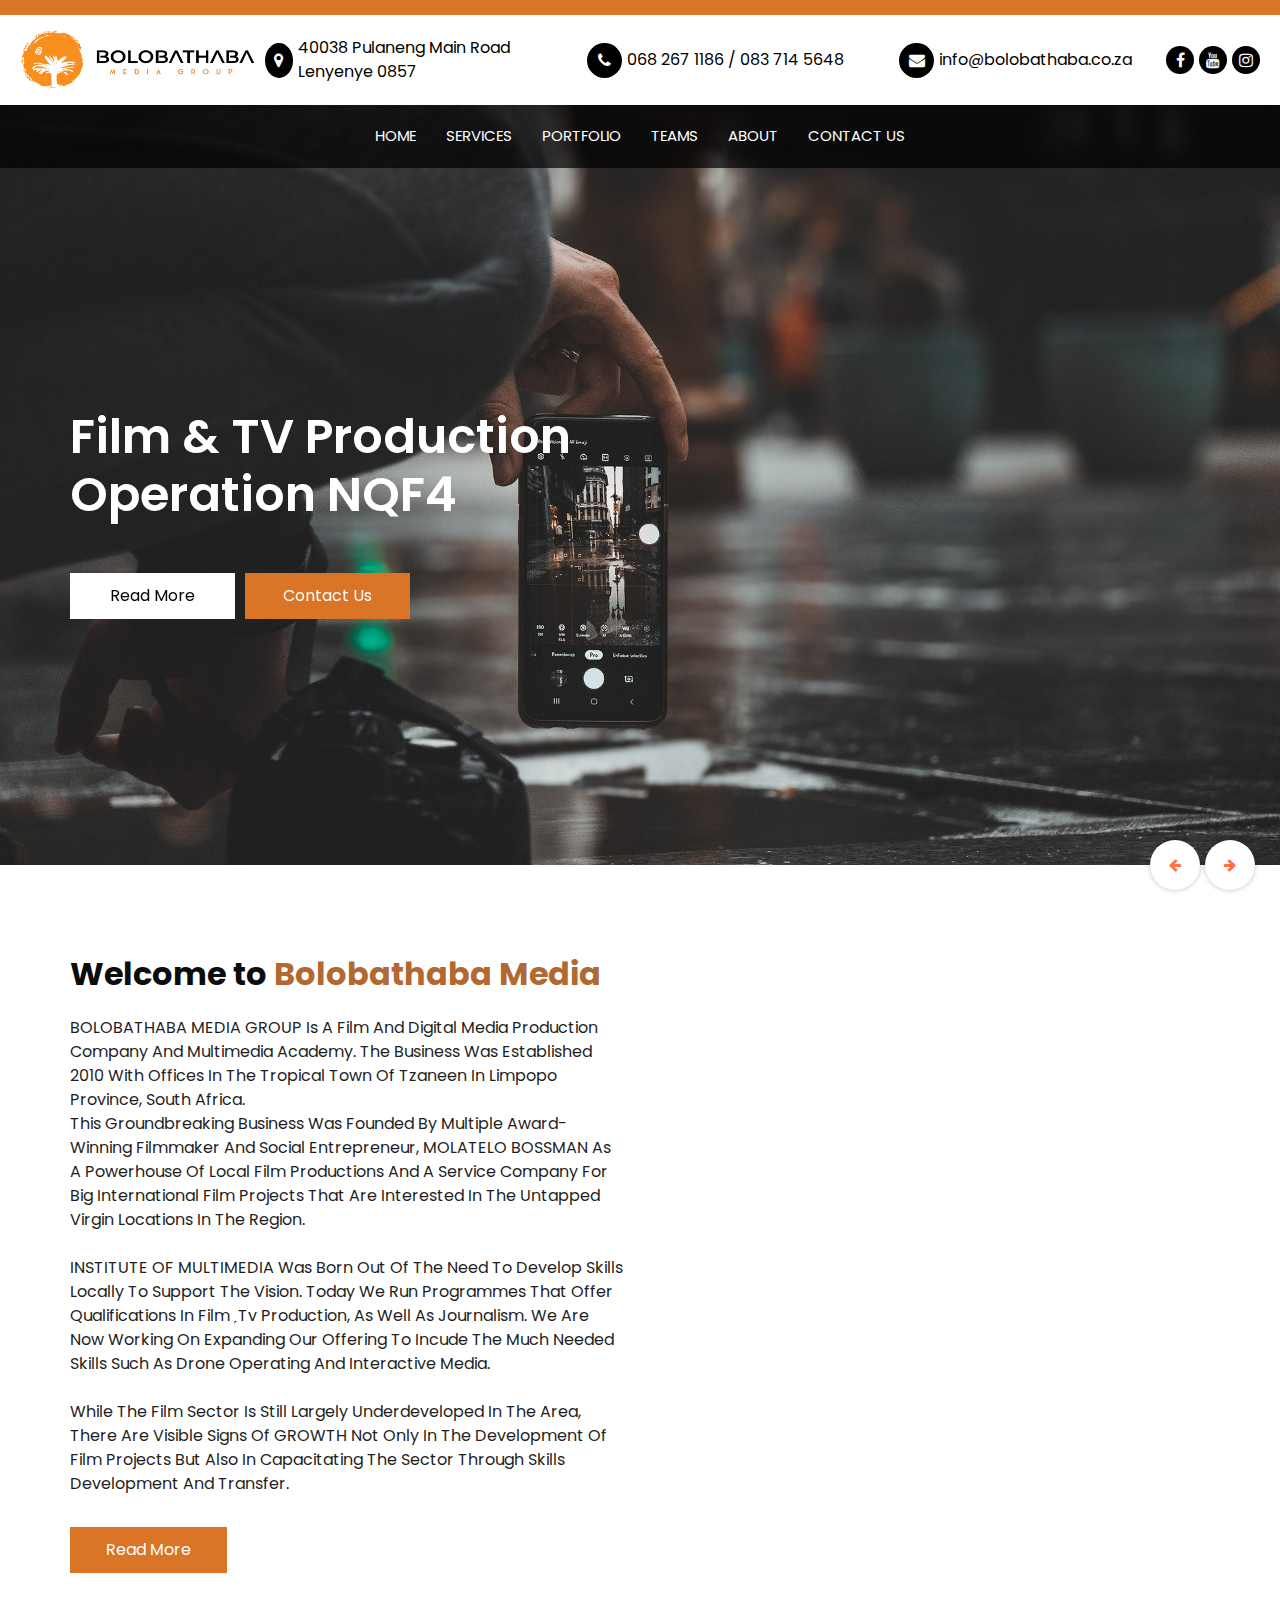
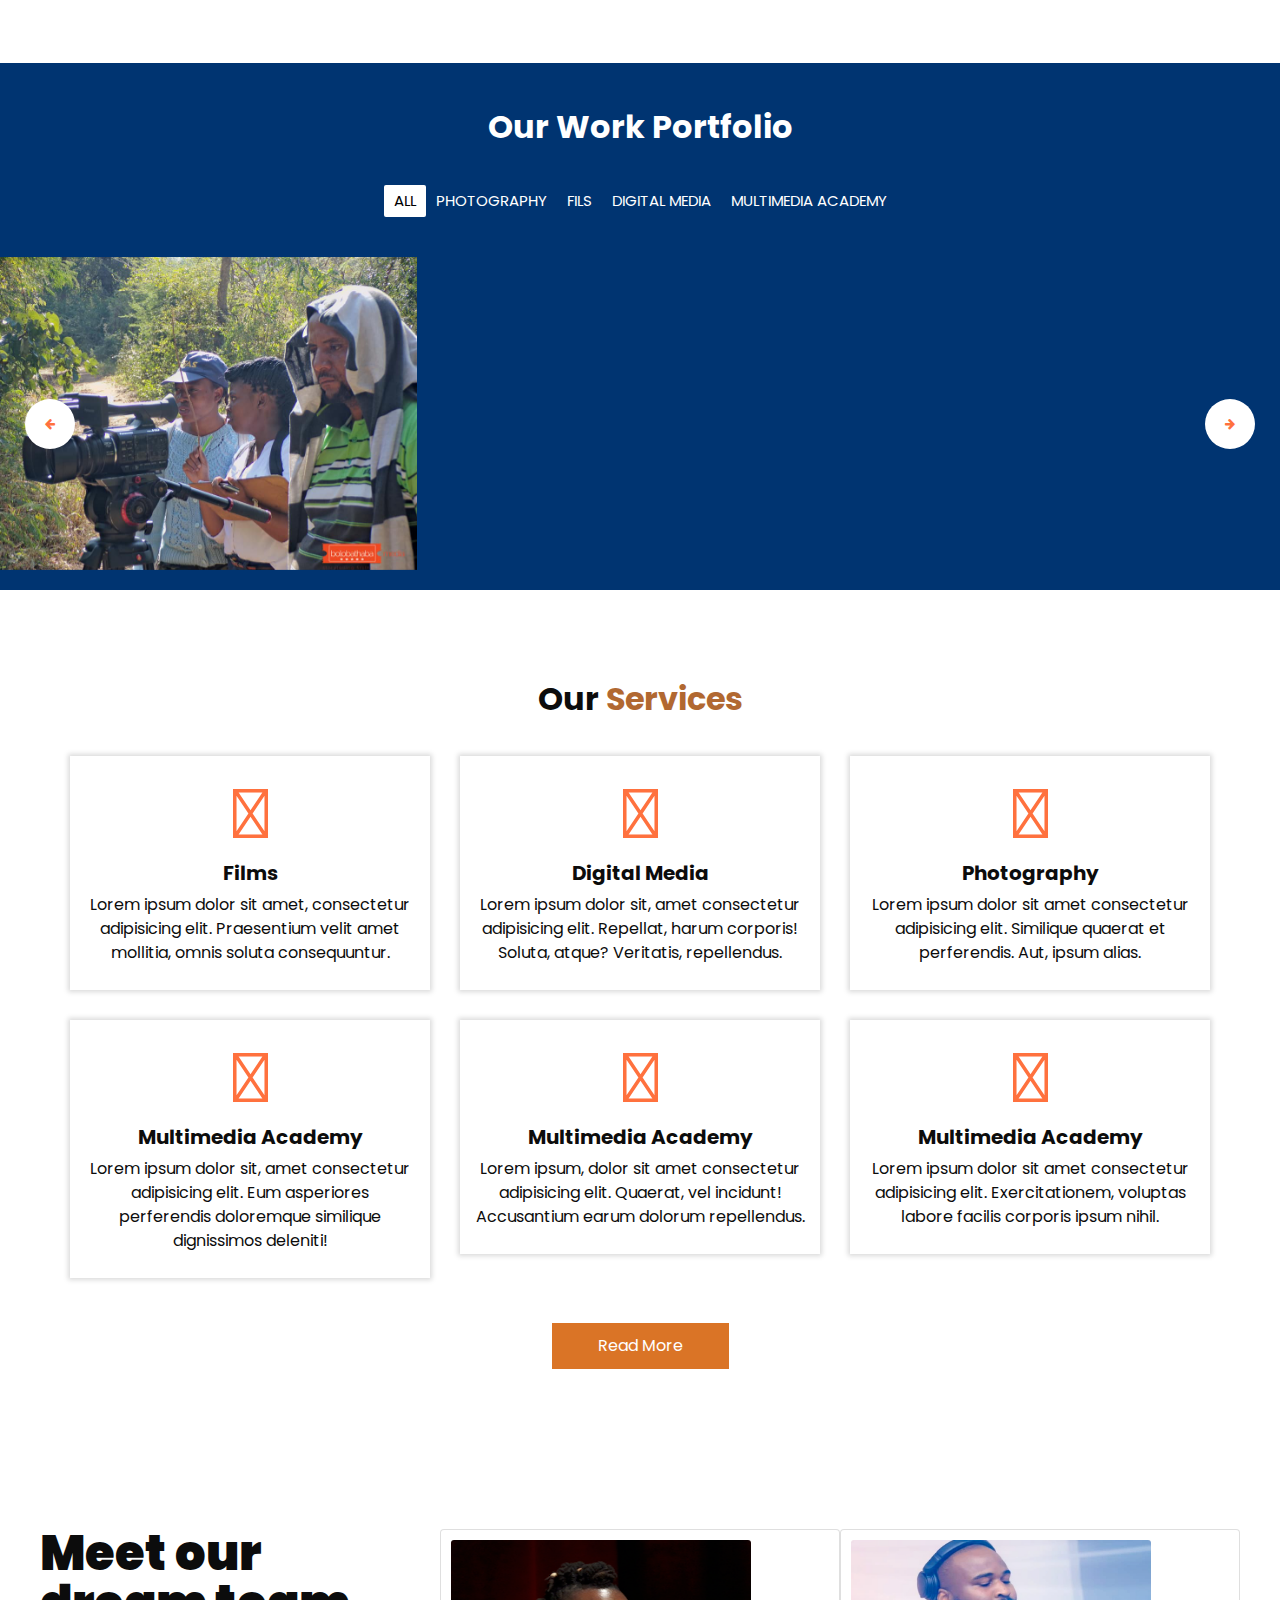
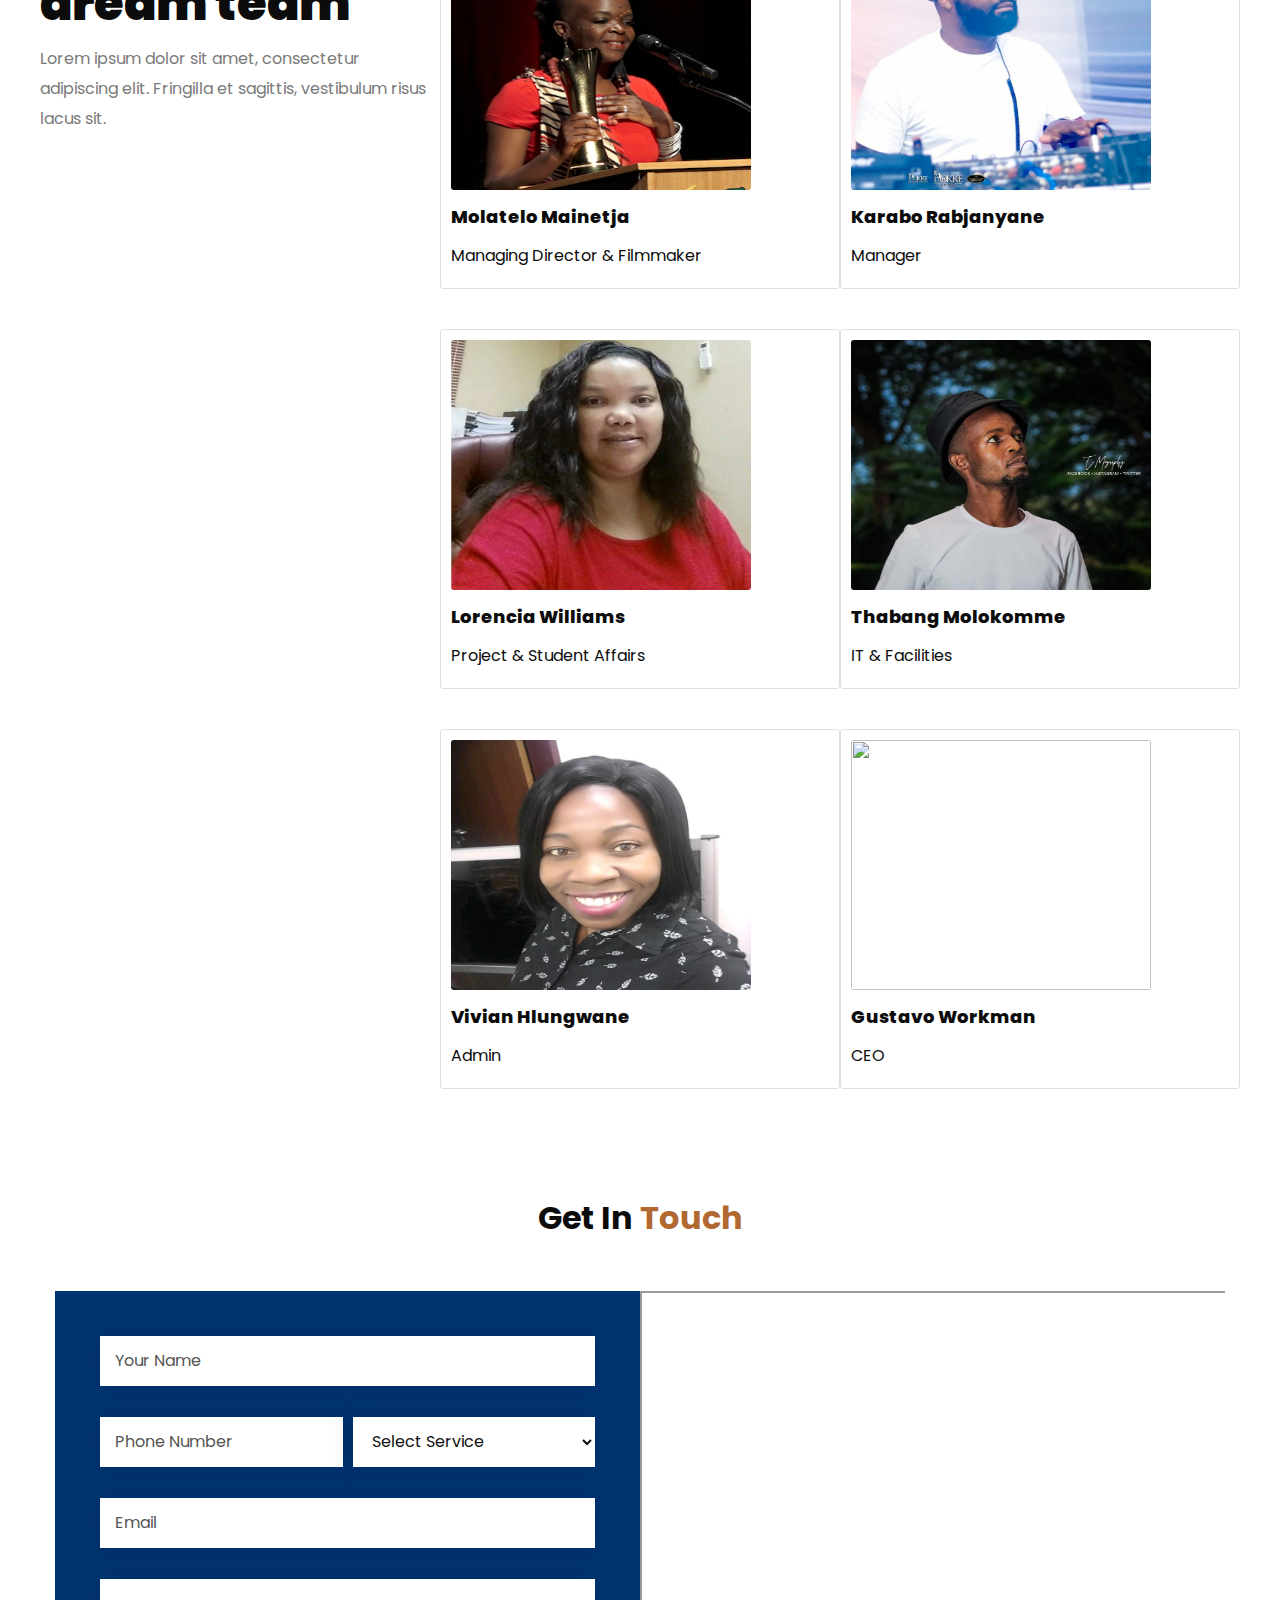
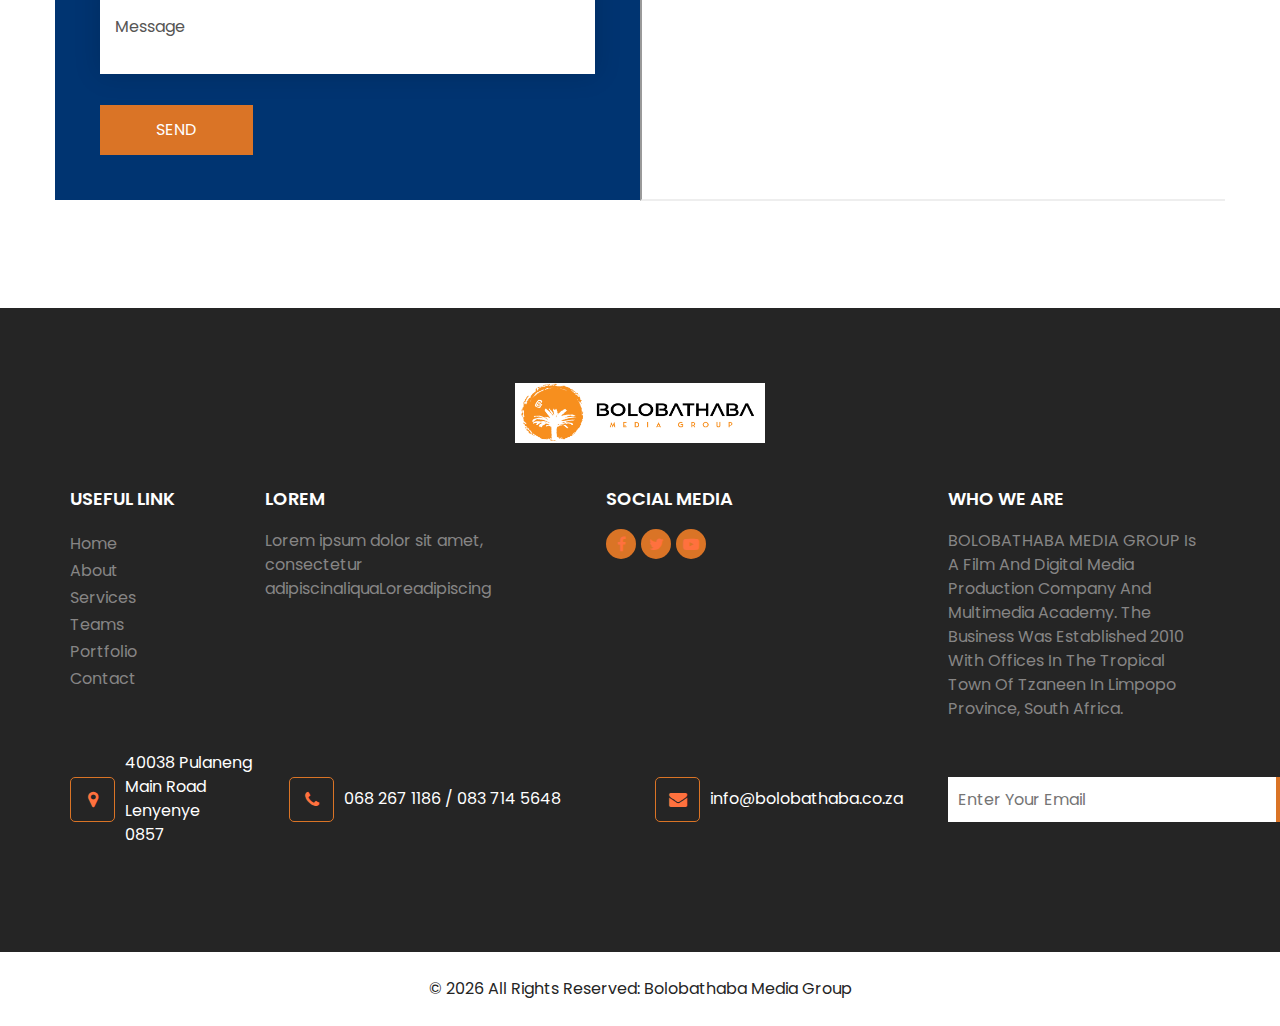
==== index.html @ b1c04345 "gallery9" ====
<!DOCTYPE html>
<html>

<head>
  <!-- Basic -->
  <meta charset="utf-8" />
  <meta http-equiv="X-UA-Compatible" content="IE=edge" />
  <!-- Mobile Metas -->
  <meta name="viewport" content="width=device-width, initial-scale=1, shrink-to-fit=no" />
  <!-- Site Metas -->
  <meta name="keywords" content="" />
  <meta name="description" content="" />
  <meta name="author" content="" />

  <title>Bolobathaba Media</title>
<!--font awesome-->
  <link
  rel="stylesheet"
  href="https://cdnjs.cloudflare.com/ajax/libs/font-awesome/6.4.0/css/all.min.css"
  integrity="sha512-iecdLmaskl7CVkqkXNQ/ZH/XLlvWZOJyj7Yy7tcenmpD1ypASozpmT/E0iPtmFIB46ZmdtAc9eNBvH0H/ZpiBw=="
  crossorigin="anonymous"
  referrerpolicy="no-referrer"
/>

  <!-- bootstrap core css -->
  <link rel="stylesheet" type="text/css" href="css/bootstrap.css" />

  <!-- fonts style -->
  <link href="https://fonts.googleapis.com/css2?family=Poppins:wght@400;600;700&display=swap" rel="stylesheet">
  <!--owl slider stylesheet -->
  <link rel="stylesheet" type="text/css" href="https://cdnjs.cloudflare.com/ajax/libs/OwlCarousel2/2.3.4/assets/owl.carousel.min.css" />
  <!-- nice select -->
  <link rel="stylesheet" href="https://cdnjs.cloudflare.com/ajax/libs/jquery-nice-select/1.1.0/css/nice-select.min.css" integrity="sha256-mLBIhmBvigTFWPSCtvdu6a76T+3Xyt+K571hupeFLg4=" crossorigin="anonymous" />
  <!-- font awesome style -->
  <link href="css/font-awesome.min.css" rel="stylesheet" />

  <!-- Custom styles for this template -->
  <link href="css/style.css" rel="stylesheet" />
  <!-- responsive style -->
  <link href="css/responsive.css" rel="stylesheet" />
  <link href="images/icon.jpg" rel="shortcut icon" type="image/x-icon" />
</head>

<body>
  <div class="hero_area">
    <!-- header section strats -->
    <header class="header_section">
      <div class="header_top">
        <div class="container-fluid header_top_container">
          <a class="logo" href="#"><img alt="Bolobathaba Media Group Logo" height="60" src="images/BMI-01.png"
            width="250" /></a>
          <div class="contact_nav">
            <a href="">
              <i class="fa fa-map-marker" aria-hidden="true"></i>
              <span>
              40038 Pulaneng Main Road  Lenyenye 0857
              </span>
            </a>
            <a href="">
              <i class="fa fa-phone" aria-hidden="true"></i>
              <span>
                068 267 1186 / 083 714 5648
              </span>
            </a>
            <a href="">
              <i class="fa fa-envelope" aria-hidden="true"></i>
              <span>
                info@bolobathaba.co.za
              </span>
            </a>
          </div>
          <div class="social_box">
            <a href="https://www.youtube.com/channel/UCruh9HBPufY6nCnllYuXEfQ">
              <i class="fa fa-facebook" aria-hidden="true"></i>
            </a>
            <a href="https://www.youtube.com/channel/UCruh9HBPufY6nCnllYuXEfQ">
              <i class="fa fa-youtube" aria-hidden="true"></i>
            </a>
          
            <a href="https://www.instagram.com/bolobathabamedia/?hl=en">
              <i class="fa fa-instagram" aria-hidden="true"></i>
            </a>
          </div>
        </div>
      </div>
      <div class="header_bottom">
        <div class="container-fluid">
          <nav class="navbar navbar-expand-lg custom_nav-container ">
            <a class="navbar-brand navbar_brand_mobile" href="index.html"> <img alt="Bolobathaba Media Group Logo" height="60" src="images/BMI-01.png"
              width="250" /></a>
            <a class="logo" href="#"></a>

            <button class="navbar-toggler" type="button" data-toggle="collapse" data-target="#navbarSupportedContent" aria-controls="navbarSupportedContent" aria-expanded="false" aria-label="Toggle navigation">
              <span class=""> </span>
            </button>

            <div class="collapse navbar-collapse" id="navbarSupportedContent">
              <ul class="navbar-nav  ">
                <li class="nav-item active">
                  <a class="nav-link" href="index.html">Home <span class="sr-only">(current)</span></a>
                </li>
                <li class="nav-item">
                  <a class="nav-link" href="#">Services</a>
                </li>  
                <li class="nav-item">
                  <a class="nav-link" href="#">Portfolio</a>
                </li>
                <li class="nav-item">
                  <a class="nav-link" href="#"> Teams</a>
                </li>
                <li class="nav-item">
                  <a class="nav-link" href="#"> About</a>
                </li>
                <li class="nav-item">
                  <a class="nav-link" href="#">Contact Us</a>
                </li>
                <li class="nav-item">
                 <!---<a class="nav-link" href="#">
                    <i class="fa fa-user" aria-hidden="true"></i>
                    <span>
                      Login
                    </span>
                  </a>
                </li>
                <form class="form-inline">
                  <button class="btn  my-2 my-sm-0 nav_search-btn" type="submit">
                    <i class="fa fa-search" aria-hidden="true"></i>
                  </button>
                </form>-->
              </ul>
            </div>
          </nav>
        </div>
      </div>
    </header>
    <!-- end header section -->
    <!-- slider section -->
    <section class="slider_section ">
      <div id="customCarousel1" class="carousel slide" data-ride="carousel">
        <div class="carousel-inner">
          <div class="carousel-item active">
            <div class="container ">
              <div class="detail-box">
                <h1>

                  Film & TV Production  <br />
                  Operation NQF4 <br />
                 
                </h1>
                <div class="btn-box">
                  <a href="" class="btn1">
                    Read More
                  </a>
                  <a href="#contactus" class="btn2">
                    Contact Us
                  </a>
                </div>
              </div>
            </div>
          </div>
          <div class="carousel-item">
            <div class="container ">
              <div class="detail-box">
                <h1>
                  Film & tv Production<br />
                  NQF5<br />
                 
                </h1>
                <div class="btn-box">
                  <a href="" class="btn1">
                    Read More
                  </a>
                  <a href="#contactus" class="btn2">
                    Contact Us
                  </a>
                </div>
              </div>
            </div>
          </div>
          <div class="carousel-item">
            <div class="container ">
              <div class="detail-box">
                <h1>
                  Digital <br />
                  Media <br />
                 
                </h1>
                <div class="btn-box">
                  <a href="" class="btn1">
                    Read More
                  </a>
                  <a href="#contactus" class="btn2">
                    Contact Us
                  </a>
                </div>
              </div>
            </div>
          </div>
        </div>
        <div class="carousel_btn-box">
          <a class="carousel-control-prev" href="#customCarousel1" role="button" data-slide="prev">
            <i class="fa fa-arrow-left" aria-hidden="true"></i>
            <span class="sr-only">Previous</span>
          </a>
          <a class="carousel-control-next" href="#customCarousel1" role="button" data-slide="next">
            <i class="fa fa-arrow-right" aria-hidden="true"></i>
            <span class="sr-only">Next</span>
          </a>
        </div>
      </div>
    </section>
    <!-- end slider section -->
  </div>

  <!-- about section -->

  <section class="about_section layout_padding">
    <div class="container  ">
      <div class="row">
        <div class="col-md-6">
          <div class="detail-box">
            <div class="heading_container">
              <h2>Welcome to <span>Bolobathaba Media</span></h2>
            </div>
            <p>
              BOLOBATHABA MEDIA GROUP Is A Film And Digital Media Production Company And Multimedia Academy. The Business Was Established 2010 With Offices In The Tropical Town Of Tzaneen In Limpopo Province, South Africa.<br>

              This Groundbreaking Business Was Founded By Multiple Award-Winning Filmmaker And Social Entrepreneur, MOLATELO BOSSMAN As A Powerhouse Of Local Film Productions And A Service Company For Big International Film Projects That Are Interested In The Untapped Virgin Locations In The Region.<br><br>
              
              INSTITUTE OF MULTIMEDIA Was Born Out Of The Need To Develop Skills Locally To Support The Vision. Today We Run Programmes That Offer Qualifications In Film ۭ Tv Production, As Well As Journalism. We Are Now Working On Expanding Our Offering To Incude The Much Needed Skills Such As Drone Operating And Interactive Media.<br><br>
              
              While The Film Sector Is Still Largely Underdeveloped In The Area, There Are Visible Signs Of GROWTH Not Only In The Development Of Film Projects But Also In Capacitating The Sector Through Skills Development And Transfer.
            </p>
            <a href="">
              Read More
            </a>
          </div>
        </div>
        <div class="col-md-6 ">
          <div class="img-box">
            <img src="images/gallery9.jpg" alt="" />
          </div>
        </div>
      </div>
    </div>
  </section>

  <!-- end about section -->

  <!-- portfolio section -->

  <section class="portfolio_section ">
    <div class="container">
      <div class="heading_container heading_center">
        <h2>
          Our Work Portfolio
        </h2>
      </div>
      <div class="carousel-wrap ">
        <div class="filter_box">
          <nav class="owl-filter-bar">
            <a href="#" class="item active" data-owl-filter="*">All</a>
            <a href="#" class="item" data-owl-filter=".decorative">PHOTOGRAPHY</a>
            <a href="#" class="item" data-owl-filter=".facade">FILS </a>
            <a href="#" class="item" data-owl-filter=".perforated">DIGITAL MEDIA
            </a>
            <a href="#" class="item" data-owl-filter=".railing">MULTIMEDIA ACADEMY </a>
          </nav>
        </div>
      </div>
    </div>
    <div class="owl-carousel portfolio_carousel">
      <div class="item decorative">
        <div class="box">
          <div class="img-box">
            <img src="images/gallery12.JPG" alt="" />
            <div class="btn_overlay">
              <a href="" class="">
                See More
              </a>
            </div>
          </div>
        </div>
      </div>
      <div class="item facade">
        <div class="box">
          <div class="img-box">
            <img src="images/gallery9.jpg" alt="" />
            <div class="btn_overlay">
              <a href="" class="">
                See More
              </a>
            </div>
          </div>
        </div>
      </div>
      <div class="item perforated decorative">
        <div class="box">
          <div class="img-box">
            <img src="images/gallery10.JPG" alt="" />
            <div class="btn_overlay">
              <a href="" class="">
                See More
              </a>
            </div>
          </div>
        </div>
      </div>
      <div class="item railing">
        <div class="box">
          <div class="img-box">
            <img src="images/gallery5.jpg" alt="" />
            <div class="btn_overlay">
              <a href="" class="">
                See More
              </a>
            </div>
          </div>
        </div>
      </div>
    </div>
  </section>

  <!-- end portfolio section -->

  <!-- service section -->

  <section class="service_section layout_padding">
    <div class="container ">
      <div class="heading_container heading_center">
        <h2>Our <span>Services</span></h2>
      </div>
      <div class="row">
        <div class="col-sm-6 col-md-4">
          <div class="box ">
            <div class="img-box">
              <i  class="fa-solid fa-film"></i>
            </div>
            <div class="detail-box">
              <h5>
               Films
              </h5>
              <p>
                Lorem ipsum dolor sit amet, consectetur adipisicing elit. Praesentium velit amet mollitia, omnis soluta consequuntur.
              </p>
            </div>
          </div>
        </div>
        <div class="col-sm-6 col-md-4">
          <div class="box ">
            <div class="img-box">
              <i  class="fa-solid fa-film"></i>
            </div>
            <div class="detail-box">
              <h5>
                Digital Media
              </h5>
              <p>
               Lorem ipsum dolor sit, amet consectetur adipisicing elit. Repellat, harum corporis! Soluta, atque? Veritatis, repellendus.
              </p>
            </div>
          </div>
        </div>
        <div class="col-sm-6 col-md-4">
          <div class="box ">
            <div class="img-box">
              <i style="font-size: 70px;" class="fa-solid fa-camera-retro"></i>
            </div>
            <div class="detail-box">
              <h5>
                Photography
              </h5>
              <p>
                Lorem ipsum dolor sit amet consectetur adipisicing elit. Similique quaerat et perferendis. Aut, ipsum alias.
              </p>
            </div>
          </div>
        </div>
        <div class="col-sm-6 col-md-4">
          <div class="box ">
            <div class="img-box">
              <i  class="fa-solid fa-film"></i>
            </div>
            <div class="detail-box">
              <h5>
                Multimedia Academy
              </h5>
              <p>
                Lorem ipsum dolor sit, amet consectetur adipisicing elit. Eum asperiores perferendis doloremque similique dignissimos deleniti!
              </p>
            </div>
          </div>
        </div>
        <div class="col-sm-6 col-md-4">
          <div class="box ">
            <div class="img-box">
              <i  class="fa-solid fa-film"></i>
            </div>
            <div class="detail-box">
              <h5>
                Multimedia Academy
              </h5>
              <p>
                Lorem ipsum, dolor sit amet consectetur adipisicing elit. Quaerat, vel incidunt! Accusantium earum dolorum repellendus.
              </p>
            </div>
          </div>
        </div>
        <div class="col-sm-6 col-md-4">
          <div class="box ">
            <div class="img-box">
              <i  class="fa-solid fa-film"></i>
            </div>
            <div class="detail-box">
              <h5>
                Multimedia Academy
              </h5>
              <p>
                Lorem ipsum dolor sit amet consectetur adipisicing elit. Exercitationem, voluptas labore facilis corporis ipsum nihil.
              </p>
            </div>
          </div>
        </div>
      </div>
      <div class="btn-box">
        <a href="">
          Read More
        </a>
      </div>
    </div>
  </section>

  <!-- end service section
  <section class="client_section layout_padding">
    <div class="container">
      <div class="heading_container heading_center">
        <h2>
          Our Team
        </h2>
      </div>
      <div class="row">
        <div class="col-md-9 mx-auto">
          <div id="customCarousel2" class="carousel slide" data-ride="carousel">
            <div class="row">
              <div class="col-md-11">
                <div class="carousel-inner">
                  <div class="carousel-item active">
                    <div class="box">
                      <div class="client_id">
                        <div class="img-box">
                          <img src="images/client.jpg" alt="" />
                        </div>
                        <h5>
                          Molatelo Maenetja
                        </h5>
                      </div>
                      <div class="detail-box">
                        <p>
                          ipsum dolor sit amet, consectetur adipiscing elit,
                          sed do eiusmod tempor incididunt ut labore et dolore
                          magna aliqua. Ut enim ad minim veniam, quis nostrud
                          exercitation ullamco laboris nisi ut aliquip ex ea
                          commodo consequat. Duis aute irure dolor in
                          reprehenderit in voluptate velit
                        </p>
                      </div>
                    </div>
                  </div>
                  <div class="carousel-item">
                    <div class="box">
                      <div class="client_id">
                        <div class="img-box">
                          <img src="images/client.jpg" alt="" />
                        </div>
                        <h5>
                          Alex Jonson
                        </h5>
                      </div>
                      <div class="detail-box">
                        <p>
                          ipsum dolor sit amet, consectetur adipiscing elit,
                          sed do eiusmod tempor incididunt ut labore et dolore
                          magna aliqua. Ut enim ad minim veniam, quis nostrud
                          exercitation ullamco laboris nisi ut aliquip ex ea
                          commodo consequat. Duis aute irure dolor in
                          reprehenderit in voluptate velit
                        </p>
                      </div>
                    </div>
                  </div>
                  <div class="carousel-item">
                    <div class="box">
                      <div class="client_id">
                        <div class="img-box">
                          <img src="images/client.jpg" alt="" />
                        </div>
                        <h5>
                          Alex Jonson
                        </h5>
                      </div>
                      <div class="detail-box">
                        <p>
                          ipsum dolor sit amet, consectetur adipiscing elit,
                          sed do eiusmod tempor incididunt ut labore et dolore
                          magna aliqua. Ut enim ad minim veniam, quis nostrud
                          exercitation ullamco laboris nisi ut aliquip ex ea
                          commodo consequat. Duis aute irure dolor in
                          reprehenderit in voluptate velit
                        </p>
                      </div>
                    </div>
                  </div>
                </div>
              </div>
              <div class="col-md-1">
                <ol class="carousel-indicators">
                  <li data-target="#customCarousel2" data-slide-to="0" class="active"></li>
                  <li data-target="#customCarousel2" data-slide-to="1"></li>
                  <li data-target="#customCarousel2" data-slide-to="2"></li>
                  <li data-target="#customCarousel2" data-slide-to="3"></li>
                </ol>
              </div>
            </div>
          </div>
        </div>
      </div>
    </div>
  </section>
  end client section -->

  <!-------------OUR TEAM--------------->
  <div class="responsive-container-block outer-container">
    <div class="responsive-container-block inner-container">
      <div class="responsive-cell-block wk-tab-12 wk-mobile-12 wk-desk-4 wk-ipadp-4 headings-container">
        <p class="text-blk heading-text">
          Meet our dream team
        </p>
        <p class="text-blk sub-heading-text">
          Lorem ipsum dolor sit amet, consectetur adipiscing elit. Fringilla et sagittis,
          vestibulum risus lacus sit.
        </p>
      </div>
      <div class="responsive-cell-block wk-desk-8 wk-ipadp-8 wk-tab-12 wk-mobile-12 team-members-container">
        <div class="responsive-cell-block wk-desk-6 wk-ipadp-6 wk-mobile-12 wk-tab-12 card-container">
          <div class="card">
            <img class="card-img" src="images/molatelo.png">
            <p class="text-blk name">
              Molatelo Mainetja
            </p>
            <p class="text-blk position">
              Managing Director & Filmmaker
            </p>
          </div>
        </div>
        <div class="responsive-cell-block wk-desk-6 wk-ipadp-6 wk-mobile-12 wk-tab-12 card-container">
          <div class="card">
            <img class="card-img" src="images/karabo.png">
            <p class="text-blk name">
              Karabo Rabjanyane
            </p>
            <p class="text-blk position">
              Manager
            </p>
          </div>
        </div>
        <div class="responsive-cell-block wk-desk-6 wk-ipadp-6 wk-mobile-12 wk-tab-12 card-container">
          <div class="card">
            <img class="card-img" src="images/lolly.jpeg">
            <p class="text-blk name">
              Lorencia Williams
            </p>
            <p class="text-blk position">
              Project & Student Affairs
            </p>
          </div>
        </div>
        <div class="responsive-cell-block wk-desk-6 wk-ipadp-6 wk-mobile-12 wk-tab-12 card-container">
          <div class="card">
            <img class="card-img" src="images/thabang.png">
            <p class="text-blk name">
              Thabang Molokomme
            </p>
            <p class="text-blk position">
              IT & Facilities
            </p>
          </div>
        </div>
        <div class="responsive-cell-block wk-desk-6 wk-ipadp-6 wk-mobile-12 wk-tab-12 card-container">
          <div class="card">
            <img class="card-img" src="images/vivian.jpg">
            <p class="text-blk name">
              Vivian Hlungwane
            </p>
            <p class="text-blk position">
              Admin
            </p>
          </div>
        </div>
        <div class="responsive-cell-block wk-desk-6 wk-ipadp-6 wk-mobile-12 wk-tab-12 card-container">
          <div class="card">
            <img class="card-img" src="images/">
            <p class="text-blk name">
              Gustavo Workman
            </p>
            <p class="text-blk position">
              CEO
            </p>
          </div>
        </div>
      </div>
    </div>
  </div>

  <!----------OUR TEAM ENDA-------------->

  <!-- contact section -->
  <section class="contact_section ">
    <div class="container">
      <div class="heading_container heading_center">
        <h2 id="contactus">Get In <span>Touch</span></h2>
      </div>
      <div class="row">
        <div class="col-md-6 px-0">
          <div class="form_container">
            <form action="">
              <div class="form-row">
                <div class="form-group col">
                  <input type="text" class="form-control" placeholder="Your Name" />
                </div>
              </div>
              <div class="form-row">
                <div class="form-group col-lg-6">
                  <input type="text" class="form-control" placeholder="Phone Number" />
                </div>
                <div class="form-group col-lg-6">
                  <select name="" id="" class="form-control wide">
                    <option value="">Select Service</option>
                    <option value="">Service 1</option>
                    <option value="">Service 2</option>
                    <option value="">Service 3</option>
                  </select>
                </div>
              </div>
              <div class="form-row">
                <div class="form-group col">
                  <input type="email" class="form-control" placeholder="Email" />
                </div>
              </div>
              <div class="form-row">
                <div class="form-group col">
                  <input type="text" class="message-box form-control" placeholder="Message" />
                </div>
              </div>
              <div class="btn_box">
                <button>
                  SEND
                </button>
              </div>
            </form>
          </div>
        </div>
        <div class="col-md-6 px-0">
          <div class="map_container">
            <div class="map">
              <div id="googleMapv">


                <section class="location"><iframe allowfullscreen="" height="510" loading="lazy" referrerpolicy="no-referrer-when-downgrade" src="https://www.google.com/maps/embed?pb=!1m18!1m12!1m3!1d3644.9681129010864!2d30.28842865050138!3d-23.996903084392184!2m3!1f0!2f0!3f0!3m2!1i1024!2i768!4f13.1!3m3!1m2!1s0x1ec3fb0d9fa68d65%3A0xc167acdb0990fd78!2sAfrica%20Institute%20of%20Multimedia!5e0!3m2!1sen!2sza!4v1661696090305!5m2!1sen!2sza" style="border:1;" width="600"></iframe></section>


              </div>
            </div>
          </div>
        </div>
      </div>
    </div>
  </section>
  <!-- end contact section -->

  <!-- client section -->
 

  <!-- info section -->

  <section class="info_section ">
    <div class="info_container layout_padding2">
      <div class="container">
        <div class="info_logo">
          <a class="logo" href="#"><img alt="Bolobathaba Media Group Logo" height="60" src="images/BMI-01.png"
            width="250" /></a>
        </div>
        <div class="info_main">
          <div class="row">
            <div class="col-md-3 col-lg-2">
              <div class="info_link-box">
                <h5>
                  Useful Link
                </h5>
                <ul>
                  <li class=" active">
                    <a class="" href="index.html">Home <span class="sr-only">(current)</span></a>
                  </li>
                  <li class="">
                    <a class="" href="#">About </a>
                  </li>
                  <li class="">
                    <a class="" href="#">Services </a>
                  </li>
                  <li class="">
                    <a class="" href="#"> Teams </a>
                  </li>
                  <li class="">
                    <a class="" href="#"> Portfolio </a>
                  </li>
                  <li class="">
                    <a class="" href="#"> Contact </a>
                  </li>
                </ul>
              </div>
            </div>
            <div class="col-md-3 ">
              <h5>
                Lorem
              </h5>
              <p>
                Lorem ipsum dolor sit amet, consectetur
                adipiscinaliquaLoreadipiscing
              </p>
            </div>
            <div class="col-md-3 mx-auto  ">
              <h5>
                social media
              </h5>
              <div class="social_box">
                <a href="#">
                  <i class="fa fa-facebook" aria-hidden="true"></i>
                </a>
                <a href="#">
                  <i class="fa fa-twitter" aria-hidden="true"></i>
                </a>
               
                <a href="#">
                  <i class="fa fa-youtube-play" aria-hidden="true"></i>
                </a>
              </div>
            </div>
            <div class="col-md-3">
              <h5>
                WHO WE ARE
              </h5>
              <p>
                BOLOBATHABA MEDIA GROUP Is A Film And Digital Media Production Company And Multimedia Academy. The Business Was Established 2010 With Offices In The Tropical Town Of Tzaneen In Limpopo Province, South Africa.
              </p>
            </div>
          </div>
        </div>
        <div class="info_bottom">
          <div class="row">
            <div class="col-lg-9">
              <div class="info_contact ">
                <div class="row">
                  <div class="col-md-3">
                    <a href="#" class="link-box">
                      <i class="fa fa-map-marker" aria-hidden="true"></i>
                      <span>
                        40038 Pulaneng<br> Main Road
                        <br> Lenyenye<br>
                        0857
                      </span>
                    </a>
                  </div>
                  <div class="col-md-5">
                    <a href="#" class="link-box">
                      <i class="fa fa-phone" aria-hidden="true"></i>
                      <span>
                        068 267 1186 / 083 714 5648
                      </span>
                    </a>
                  </div>
                  <div class="col-md-4">
                    <a href="#" class="link-box">
                      <i class="fa fa-envelope" aria-hidden="true"></i>
                      <span>
                        info@bolobathaba.co.za
                      </span>
                    </a>
                  </div>
                </div>
              </div>
            </div>
            <div class="col-md-3">
              <div class="info_form ">
                <form action="">
                  <input type="email" placeholder="Enter Your Email" />
                  <button>
                    <i class="fa fa-arrow-right" aria-hidden="true"></i>
                  </button>
                </form>
              </div>
            </div>
          </div>
        </div>
      </div>
    </div>
  </section>

  <!-- end info section -->

  <!-- footer section -->
  <footer class="footer_section">
    <div class="container">
      <p>
        &copy; <span id="displayYear"></span> All Rights Reserved:
        <a href="https://html.design/">Bolobathaba Media Group</a>
      </p>
    </div>
  </footer>
  <!-- footer section -->

  <!-- jQery -->
  <script src="js/jquery-3.4.1.min.js"></script>
  <!-- popper js -->
  <script src="https://cdn.jsdelivr.net/npm/popper.js@1.16.0/dist/umd/popper.min.js" integrity="sha384-Q6E9RHvbIyZFJoft+2mJbHaEWldlvI9IOYy5n3zV9zzTtmI3UksdQRVvoxMfooAo" crossorigin="anonymous"></script>
  <!-- bootstrap js -->
  <script src="js/bootstrap.js"></script>
  <!-- owl slider -->
  <script src="https://cdnjs.cloudflare.com/ajax/libs/OwlCarousel2/2.3.4/owl.carousel.min.js"></script>
  <!--  OwlCarousel 2 - Filter -->
  <script src="https://huynhhuynh.github.io/owlcarousel2-filter/dist/owlcarousel2-filter.min.js"></script>
  <!-- nice select -->
  <script src="https://cdnjs.cloudflare.com/ajax/libs/jquery-nice-select/1.1.0/js/jquery.nice-select.min.js" integrity="sha256-Zr3vByTlMGQhvMfgkQ5BtWRSKBGa2QlspKYJnkjZTmo=" crossorigin="anonymous"></script>
  <!-- custom js -->
  <script src="js/custom.js"></script>
  <!-- Google Map -->
  <script src="https://maps.googleapis.com/maps/api/js?key=AIzaSyCh39n5U-4IoWpsVGUHWdqB6puEkhRLdmI&callback=myMap"></script>
  <!-- End Google Map -->

</body>

</html>
---- css/style.css ----
body {
  font-family: 'Poppins', sans-serif;
  color: #0c0c0c;
  background-color: #ffffff;
  overflow-x: hidden;
}

.layout_padding {
  padding: 90px 0;
}

.layout_padding2 {
  padding: 75px 0;
}

.layout_padding2-top {
  padding-top: 75px;
}

.layout_padding2-bottom {
  padding-bottom: 75px;
}

.layout_padding-top {
  padding-top: 90px;
}

.layout_padding-bottom {
  padding-bottom: 90px;
}

.heading_container {
  display: -webkit-box;
  display: -ms-flexbox;
  display: flex;
  -webkit-box-orient: vertical;
  -webkit-box-direction: normal;
      -ms-flex-direction: column;
          flex-direction: column;
  -webkit-box-align: start;
      -ms-flex-align: start;
          align-items: flex-start;
}

.heading_container h2 {
  position: relative;
  font-weight: bold;
}

.heading_container h2 span {
  color: #b16831;
}

.heading_container.heading_center {
  -webkit-box-align: center;
      -ms-flex-align: center;
          align-items: center;
  text-align: center;
}

a,
a:hover,
a:focus {
  text-decoration: none;
}

a:hover,
a:focus {
  color: initial;
}

.btn,
.btn:focus {
  outline: none !important;
  -webkit-box-shadow: none;
          box-shadow: none;
}

/*header section*/
.hero_area {
  position: relative;
  height: calc(100vh - 35px);
  display: -webkit-box;
  display: -ms-flexbox;
  display: flex;
  -webkit-box-orient: vertical;
  -webkit-box-direction: normal;
      -ms-flex-direction: column;
          flex-direction: column;
  background-image: url(../images/mbr-3.jpg);
  background-size: cover;
}

.sub_page .hero_area {
  height: auto;
}

.sub_page .header_section .header_bottom {
  background-color: #003471;
}

.header_section {
  border-top: 15px solid #da7426;
}

.header_section .header_top {
  padding: 15px 0;
  background-color: #ffffff;
}

.header_section .header_top .header_top_container {
  display: -webkit-box;
  display: -ms-flexbox;
  display: flex;
  -webkit-box-pack: justify;
      -ms-flex-pack: justify;
          justify-content: space-between;
  -webkit-box-align: center;
      -ms-flex-align: center;
          align-items: center;
}

.header_section .header_top .contact_nav {
  display: -webkit-box;
  display: -ms-flexbox;
  display: flex;
  -webkit-box-flex: 1;
      -ms-flex: 1;
          flex: 1;
}

.header_section .header_top .contact_nav a {
  color: #000000;
  display: -webkit-box;
  display: -ms-flexbox;
  display: flex;
  -webkit-box-align: center;
      -ms-flex-align: center;
          align-items: center;
  -webkit-box-pack: center;
      -ms-flex-pack: center;
          justify-content: center;
  -webkit-box-flex: 1;
      -ms-flex: 1;
          flex: 1;
}

.header_section .header_top .contact_nav a i {
  margin-right: 5px;
  background-color: #000000;
  width: 35px;
  height: 35px;
  display: -webkit-box;
  display: -ms-flexbox;
  display: flex;
  -webkit-box-pack: center;
      -ms-flex-pack: center;
          justify-content: center;
  -webkit-box-align: center;
      -ms-flex-align: center;
          align-items: center;
  color: #ffffff;
  border-radius: 100%;
}

.header_section .header_top .contact_nav a:hover i {
  background-color: #da7426;
}

.header_section .header_top .social_box {
  display: -webkit-box;
  display: -ms-flexbox;
  display: flex;
}

.header_section .header_top .social_box a i {
  margin-right: 5px;
  background-color: #000000;
  width: 28px;
  height: 28px;
  display: -webkit-box;
  display: -ms-flexbox;
  display: flex;
  -webkit-box-pack: center;
      -ms-flex-pack: center;
          justify-content: center;
  -webkit-box-align: center;
      -ms-flex-align: center;
          align-items: center;
  color: #ffffff;
  border-radius: 100%;
}

.header_section .header_top .social_box a:hover i {
  background-color: #da7426;
}

.header_section .header_bottom {
  background-color: rgba(0, 0, 0, 0.7);
  padding: 15px 0;
}

.header_section .header_bottom .container-fluid {
  padding-right: 25px;
  padding-left: 25px;
}

.navbar-brand {
  color: #ffffff;
  font-weight: bold;
  font-size: 24px;
}

.navbar-brand span {
  color: #da7426;
}

.navbar-brand:hover {
  color: inherit;
}

.navbar_brand_mobile {
  display: none;
}

.custom_nav-container {
  padding: 0;
}

.custom_nav-container .navbar-nav {
  margin: auto;
}

.custom_nav-container .navbar-nav .nav-item .nav-link {
  padding: 5px 30px;
  color: #ffffff;
  text-align: center;
  text-transform: uppercase;
  border-radius: 5px;
  font-size: 15px;
  -webkit-transition: all .3s;
  transition: all .3s;
}

.custom_nav-container .navbar-nav .nav-item .nav-link i {
  margin-right: 5px;
}

.custom_nav-container .navbar-nav .nav-item:hover .nav-link {
  color: #da7426;
}

.custom_nav-container .nav_search-btn {
  width: 35px;
  height: 35px;
  padding: 0;
  border: none;
  color: #ffffff;
}

.custom_nav-container .nav_search-btn:hover {
  color: #da7426;
}

.custom_nav-container .navbar-toggler {
  outline: none;
}

.custom_nav-container .navbar-toggler {
  padding: 0;
  width: 37px;
  height: 42px;
  -webkit-transition: all .3s;
  transition: all .3s;
}

.custom_nav-container .navbar-toggler span {
  display: block;
  width: 35px;
  height: 4px;
  background-color: #ffffff;
  margin: 7px 0;
  -webkit-transition: all 0.3s;
  transition: all 0.3s;
  position: relative;
  border-radius: 5px;
  -webkit-transition: all .3s;
  transition: all .3s;
}

.custom_nav-container .navbar-toggler span::before, .custom_nav-container .navbar-toggler span::after {
  content: "";
  position: absolute;
  left: 0;
  height: 100%;
  width: 100%;
  background-color: #ffffff;
  top: -10px;
  border-radius: 5px;
  -webkit-transition: all .3s;
  transition: all .3s;
}

.custom_nav-container .navbar-toggler span::after {
  top: 10px;
}

.custom_nav-container .navbar-toggler[aria-expanded="true"] {
  -webkit-transform: rotate(360deg);
          transform: rotate(360deg);
}

.custom_nav-container .navbar-toggler[aria-expanded="true"] span {
  -webkit-transform: rotate(45deg);
          transform: rotate(45deg);
}

.custom_nav-container .navbar-toggler[aria-expanded="true"] span::before, .custom_nav-container .navbar-toggler[aria-expanded="true"] span::after {
  -webkit-transform: rotate(90deg);
          transform: rotate(90deg);
  top: 0;
}

.custom_nav-container .navbar-toggler[aria-expanded="true"] .s-1 {
  -webkit-transform: rotate(45deg);
          transform: rotate(45deg);
  margin: 0;
  margin-bottom: -4px;
}

.custom_nav-container .navbar-toggler[aria-expanded="true"] .s-2 {
  display: none;
}

.custom_nav-container .navbar-toggler[aria-expanded="true"] .s-3 {
  -webkit-transform: rotate(-45deg);
          transform: rotate(-45deg);
  margin: 0;
  margin-top: -4px;
}

.custom_nav-container .navbar-toggler[aria-expanded="false"] .s-1,
.custom_nav-container .navbar-toggler[aria-expanded="false"] .s-2,
.custom_nav-container .navbar-toggler[aria-expanded="false"] .s-3 {
  -webkit-transform: none;
          transform: none;
}

/*end header section*/
/* slider section */
.slider_section {
  -webkit-box-flex: 1;
      -ms-flex: 1;
          flex: 1;
  display: -webkit-box;
  display: -ms-flexbox;
  display: flex;
  -webkit-box-align: center;
      -ms-flex-align: center;
          align-items: center;
}

.slider_section .dot_design {
  position: absolute;
  width: 450px;
  right: 0;
  bottom: 0;
  -webkit-transform: translateY(50%);
          transform: translateY(50%);
  z-index: 1;
}

.slider_section .dot_design img {
  width: 100%;
}

.slider_section .row {
  -webkit-box-align: center;
      -ms-flex-align: center;
          align-items: center;
}

.slider_section #customCarousel1 {
  width: 100%;
  position: unset;
}

.slider_section .detail-box {
  color: #da7426;
}

.slider_section .detail-box h1 {
  font-weight: 600;
  margin-bottom: 0;
  color: #ffffff;
  font-size: 3rem;
}

.slider_section .detail-box p {
  color: #6d6d6d;
}

.slider_section .detail-box .btn-box {
  display: -webkit-box;
  display: -ms-flexbox;
  display: flex;
  margin: 0 -5px;
  margin-top: 45px;
  -ms-flex-wrap: wrap;
      flex-wrap: wrap;
}

.slider_section .detail-box .btn-box a {
  margin: 5px;
  text-align: center;
  width: 165px;
}

.slider_section .detail-box .btn-box .btn1 {
  display: inline-block;
  padding: 10px 15px;
  background-color: #ffffff;
  color: #000000;
  border-radius: 0;
  -webkit-transition: all .3s;
  transition: all .3s;
  border: 1px solid #ffffff;
}

.slider_section .detail-box .btn-box .btn1:hover {
  background-color: transparent;
  color: #ffffff;
}

.slider_section .detail-box .btn-box .btn2 {
  display: inline-block;
  padding: 10px 15px;
  background-color: #da7426;
  color: #ffffff;
  border-radius: 0;
  -webkit-transition: all .3s;
  transition: all .3s;
  border: 1px solid #da7426;
}

.slider_section .detail-box .btn-box .btn2:hover {
  background-color: transparent;
  color: #da7426;
}

.slider_section .img-box img {
  width: 100%;
}

.slider_section .carousel_btn-box {
  position: absolute;
  right: 25px;
  bottom: 0;
  display: -webkit-box;
  display: -ms-flexbox;
  display: flex;
  -webkit-box-pack: justify;
      -ms-flex-pack: justify;
          justify-content: space-between;
  width: 105px;
  height: 50px;
  -webkit-transform: translateY(50%);
          transform: translateY(50%);
}

.slider_section .carousel_btn-box a {
  position: unset;
  width: 50px;
  height: 50px;
  background-color: #ffffff;
  opacity: 1;
  border-radius: 100%;
  color: #003471;
  font-size: 14px;
  -webkit-box-shadow: 0 0 5px 0 rgba(0, 0, 0, 0.25);
          box-shadow: 0 0 5px 0 rgba(0, 0, 0, 0.25);
  -webkit-transition: all .2s;
  transition: all .2s;
}

.slider_section .carousel_btn-box a:hover {
  background-color: #da7426;
  color: #ffffff;
}

.about_section .row {
  -webkit-box-align: center;
      -ms-flex-align: center;
          align-items: center;
}

.about_section .img-box {
  position: relative;
  display: -webkit-box;
  display: -ms-flexbox;
  display: flex;
  -webkit-box-pack: center;
      -ms-flex-pack: center;
          justify-content: center;
  -webkit-box-align: center;
      -ms-flex-align: center;
          align-items: center;
}

.about_section .img-box img {
  max-width: 100%;
  position: relative;
  z-index: 2;
}

.about_section .detail-box p {
  color: #1f1f1f;
  margin-top: 15px;
}

.about_section .detail-box a {
  display: inline-block;
  padding: 10px 35px;
  background-color: #da7426;
  color: #ffffff;
  border-radius: 0px;
  -webkit-transition: all .3s;
  transition: all .3s;
  border: 1px solid #da7426;
  margin-top: 15px;
}

.about_section .detail-box a:hover {
  background-color: transparent;
  color: #da7426;
}

.portfolio_section {
  background-color: #003471;
  color: #ffffff;
  padding-top: 45px;
}

.portfolio_section .heading_container {
  margin-bottom: 25px;
}

.portfolio_section .filter_box {
  display: -webkit-box;
  display: -ms-flexbox;
  display: flex;
  -webkit-box-align: center;
      -ms-flex-align: center;
          align-items: center;
  -webkit-box-pack: center;
      -ms-flex-pack: center;
          justify-content: center;
}

.portfolio_section .filter_box .owl-filter-bar {
  display: -webkit-box;
  display: -ms-flexbox;
  display: flex;
  -webkit-box-pack: center;
      -ms-flex-pack: center;
          justify-content: center;
  -ms-flex-wrap: wrap;
      flex-wrap: wrap;
}

.portfolio_section .filter_box .owl-filter-bar a {
  text-transform: uppercase;
  color: #ffffff;
  padding: 5px 10px;
  font-size: 15px;
  border-radius: 2px;
  margin: 5px 0;
}

.portfolio_section .filter_box .owl-filter-bar a.active {
  color: #000000;
  background-color: #ffffff;
}

.portfolio_section .box {
  position: relative;
}

.portfolio_section .box .img-box {
  position: relative;
}

.portfolio_section .box .img-box img {
  width: 100%;
}

.portfolio_section .box .img-box .btn_overlay {
  position: absolute;
  top: 50%;
  left: 50%;
  width: calc(100% - 30px);
  height: calc(100% - 30px);
  background-color: rgba(255, 255, 255, 0.8);
  display: -webkit-box;
  display: -ms-flexbox;
  display: flex;
  -webkit-box-pack: center;
      -ms-flex-pack: center;
          justify-content: center;
  -webkit-box-align: center;
      -ms-flex-align: center;
          align-items: center;
  -webkit-transform: translate(-50%, -50%) scale(0);
          transform: translate(-50%, -50%) scale(0);
  opacity: 0;
  -webkit-transition: all .3s;
  transition: all .3s;
}

.portfolio_section .box .img-box .btn_overlay a {
  padding: 10px 45px;
  border: 1px solid #da7426;
  color: #da7426;
}

.portfolio_section .box .img-box .btn_overlay a:hover {
  background-color: #da7426;
  color: #ffffff;
}

.portfolio_section .box .img-box:hover .btn_overlay {
  -webkit-transform: translate(-50%, -50%) scale(1);
          transform: translate(-50%, -50%) scale(1);
  opacity: 1;
}

.portfolio_section .owl-item.active.center .box .detail-box {
  opacity: 1;
  visibility: visible;
}

.portfolio_section .portfolio_carousel {
  margin-top: 35px;
}

.portfolio_section .portfolio_carousel .owl-nav {
  display: -webkit-box;
  display: -ms-flexbox;
  display: flex;
  -webkit-box-pack: center;
      -ms-flex-pack: center;
          justify-content: center;
  margin-top: 20px;
}

.portfolio_section .portfolio_carousel .owl-nav button {
  width: 50px;
  height: 50px;
  background-color: #ffffff;
  outline: none;
  color: #ffffff;
  font-size: 12px;
  font-weight: bold;
  position: absolute;
  top: 50%;
  -webkit-transform: translateY(-50%);
          transform: translateY(-50%);
  border-radius: 100%;
  color: #000000;
}

.portfolio_section .portfolio_carousel .owl-nav button:hover {
  background-color: #003471;
  color: #ffffff;
}

.portfolio_section .portfolio_carousel .owl-nav button.owl-prev {
  left: 25px;
}

.portfolio_section .portfolio_carousel .owl-nav button.owl-next {
  right: 25px;
}

.service_section {
  position: relative;
}

.service_section .box {
  margin-top: 30px;
  text-align: center;
  -webkit-box-shadow: 0 0 5px 2px rgba(0, 0, 0, 0.15);
          box-shadow: 0 0 5px 2px rgba(0, 0, 0, 0.15);
  padding: 25px 15px;
  -webkit-transition: all .3s;
  transition: all .3s;
  display: -webkit-box;
  display: -ms-flexbox;
  display: flex;
  -webkit-box-orient: vertical;
  -webkit-box-direction: normal;
      -ms-flex-direction: column;
          flex-direction: column;
  -webkit-box-align: center;
      -ms-flex-align: center;
          align-items: center;
}

.service_section .box .img-box {
  width: 65px;
  height: 65px;
  display: -webkit-box;
  display: -ms-flexbox;
  display: flex;
  -webkit-box-pack: center;
      -ms-flex-pack: center;
          justify-content: center;
  -webkit-box-align: center;
      -ms-flex-align: center;
          align-items: center;
}

.service_section .box .img-box img {
  max-height: 100%;
  max-width: 100%;
  -webkit-transition: all .3s;
  transition: all .3s;
}

.service_section .box .detail-box {
  margin-top: 15px;
}

.service_section .box .detail-box h5 {
  font-weight: bold;
}

.service_section .box .detail-box p {
  margin: 0;
}

.service_section .box:hover {
  background-color: #da7426;
  color: #ffffff;
}

.service_section .box:hover .img-box img {
  -webkit-filter: brightness(0) invert(1);
          filter: brightness(0) invert(1);
}

.service_section .btn-box {
  display: -webkit-box;
  display: -ms-flexbox;
  display: flex;
  -webkit-box-pack: center;
      -ms-flex-pack: center;
          justify-content: center;
  margin-top: 45px;
}

.service_section .btn-box a {
  display: inline-block;
  padding: 10px 45px;
  background-color: #da7426;
  color: #ffffff;
  border-radius: 0;
  -webkit-transition: all .3s;
  transition: all .3s;
  border: 1px solid #da7426;
}

.service_section .btn-box a:hover {
  background-color: transparent;
  color: #da7426;
}

i{
font-size: 70px; 
color: rgb(255, 113, 62);
}

.contact_section {
  position: relative;
}

.contact_section .heading_container {
  margin-bottom: 45px;
}

.contact_section .row {
  -webkit-box-align: stretch;
      -ms-flex-align: stretch;
          align-items: stretch;
}

.contact_section .form_container {
  background-color: #003471;
  padding: 45px;
}

.contact_section .form_container .form-control {
  width: 100%;
  border: none;
  height: 50px;
  margin-bottom: 15px;
  padding-left: 15px;
  outline: none;
  color: #101010;
  -webkit-box-shadow: 0 0 25px 0 rgba(0, 0, 0, 0.15);
          box-shadow: 0 0 25px 0 rgba(0, 0, 0, 0.15);
  border-radius: 0;
}

.contact_section .form_container .form-control::-webkit-input-placeholder {
  color: #565554;
}

.contact_section .form_container .form-control:-ms-input-placeholder {
  color: #565554;
}

.contact_section .form_container .form-control::-ms-input-placeholder {
  color: #565554;
}

.contact_section .form_container .form-control::placeholder {
  color: #565554;
}

.contact_section .form_container .form-control.message-box {
  height: 95px;
}

.contact_section .form_container .btn_box {
  display: -webkit-box;
  display: -ms-flexbox;
  display: flex;
}

.contact_section .form_container .btn_box button {
  border: none;
  text-transform: uppercase;
  display: inline-block;
  padding: 12px 55px;
  background-color: #da7426;
  color: #ffffff;
  border-radius: 0px;
  -webkit-transition: all .3s;
  transition: all .3s;
  border: 1px solid #da7426;
}

.contact_section .form_container .btn_box button:hover {
  background-color: transparent;
  color: #da7426;
}

.contact_section .map_container {
  height: 100%;
  min-height: 375px;
  overflow: hidden;
  display: -webkit-box;
  display: -ms-flexbox;
  display: flex;
  -webkit-box-align: stretch;
      -ms-flex-align: stretch;
          align-items: stretch;
  padding: 0;
}

.contact_section .map_container .map {
  height: 100%;
  -webkit-box-flex: 1;
      -ms-flex: 1;
          flex: 1;
}

.contact_section .map_container .map #googleMap {
  height: 100%;
}
.contact_section {
  padding-bottom: 100px;
}
.client_section .heading_container {
  margin-bottom: 100px;
}

.client_section .row {
  -webkit-box-align: center;
      -ms-flex-align: center;
          align-items: center;
}

.client_section .client_id {
  display: -webkit-box;
  display: -ms-flexbox;
  display: flex;
  -webkit-box-orient: vertical;
  -webkit-box-direction: normal;
      -ms-flex-direction: column;
          flex-direction: column;
  -webkit-box-align: center;
      -ms-flex-align: center;
          align-items: center;
  text-align: center;
}

.client_section .client_id h5 {
  margin-top: 10px;
  margin-bottom: 0;
}

.client_section .box {
  display: -webkit-box;
  display: -ms-flexbox;
  display: flex;
  -webkit-box-align: center;
      -ms-flex-align: center;
          align-items: center;
}

.client_section .box .img-box {
  width: 145px;
  min-width: 145px;
  position: relative;
  border: 10px solid #da7426;
}

.client_section .box .img-box img {
  width: 100%;
}

.client_section .box .detail-box {
  background-color: #ffffff;
  border: 1px solid #000000;
  padding: 15px;
  margin-bottom: 34px;
  margin-left: 1px;
}

.client_section .box .detail-box p {
  margin: 0;
}

.client_section .carousel-indicators {
  position: unset;
  margin: 0;
  -webkit-box-orient: vertical;
  -webkit-box-direction: normal;
      -ms-flex-direction: column;
          flex-direction: column;
  -webkit-box-pack: center;
      -ms-flex-pack: center;
          justify-content: center;
  -webkit-box-align: center;
      -ms-flex-align: center;
          align-items: center;
}

.client_section .carousel-indicators li {
  background-color: #da7426;
  width: 20px;
  height: 20px;
  border: none;
  background-clip: unset;
  margin: 5px;
  border-radius: 100%;
  opacity: 1;
}

.client_section .carousel-indicators li.active {
  background-color: #003471;
}

/* info section */
.info_section {
  position: relative;
  background-color: #252525;
  color: #ffffff;
}

.info_section h5 {
  text-transform: uppercase;
  font-weight: 600;
  font-size: 18px;
  margin-bottom: 20px;
}

.info_section .info_logo {
  display: -webkit-box;
  display: -ms-flexbox;
  display: flex;
  -webkit-box-pack: center;
      -ms-flex-pack: center;
          justify-content: center;
  margin-bottom: 45px;
}

.info_section .info_logo .navbar-brand {
  font-size: 28px;
}

.info_section .social_box {
  display: -webkit-box;
  display: -ms-flexbox;
  display: flex;
  -webkit-box-align: center;
      -ms-flex-align: center;
          align-items: center;
}

.info_section .social_box a {
  display: -webkit-box;
  display: -ms-flexbox;
  display: flex;
  -webkit-box-pack: center;
      -ms-flex-pack: center;
          justify-content: center;
  -webkit-box-align: center;
      -ms-flex-align: center;
          align-items: center;
  color: #ffffff;
  width: 30px;
  height: 30px;
  background-color: #da7426;
  border-radius: 100%;
  margin-right: 5px;
}

.info_section p {
  margin-bottom: 0;
  color: #878585;
}

.info_section a {
  text-transform: none;
}

.info_section ul {
  padding: 0;
}

.info_section ul li {
  list-style-type: none;
  margin: 3px 0;
}

.info_section ul li a {
  color: #878585;
}

.info_section .info_link-box {
  display: -webkit-box;
  display: -ms-flexbox;
  display: flex;
  -webkit-box-orient: vertical;
  -webkit-box-direction: normal;
      -ms-flex-direction: column;
          flex-direction: column;
}

.info_section .info_bottom .row {
  -webkit-box-align: center;
      -ms-flex-align: center;
          align-items: center;
}

.info_section .info_contact {
  margin: 15px 0;
}

.info_section .info_contact .link-box {
  display: -webkit-box;
  display: -ms-flexbox;
  display: flex;
  -webkit-box-align: center;
      -ms-flex-align: center;
          align-items: center;
  margin: 15px 0;
  color: #ffffff;
}

.info_section .info_contact .link-box i {
  width: 45px;
  height: 45px;
  line-height: 45px;
  border: 1px solid #da7426;
  text-align: center;
  border-radius: 5px;
  font-size: 18px;
  margin-right: 10px;
}

.info_form form {
  display: -webkit-box;
  display: -ms-flexbox;
  display: flex;
}

.info_form form input {
  -webkit-box-flex: 1;
      -ms-flex: 1;
          flex: 1;
  height: 45px;
  border: none;
  padding-left: 10px;
}

.info_form form button {
  width: 45px;
  height: 45px;
  background-color: #da7426;
  color: #ffffff;
  border: none;
  outline: none;
  font-size: 12px;
  margin: 0;
}

/* end info section */
/* footer section*/
.footer_section {
  position: relative;
  background-color: #ffffff;
  text-align: center;
}

.footer_section p {
  color: #252525;
  padding: 25px 0;
  margin: 0;
}

.footer_section p a {
  color: inherit;
}
/*# sourceMappingURL=style.css.map */





.text-blk {
  margin-top: 0px;
  margin-right: 0px;
  margin-bottom: 0px;
  margin-left: 0px;
  padding-top: 10px;
  padding-right: 10px;
  padding-bottom: 10px;
  padding-left: 10px;
  line-height: 25px;
}

.responsive-cell-block {
  min-height: 75px;
}

.responsive-container-block {
  min-height: 75px;
  height: fit-content;
  width: 100%;
  padding-top: 10px;
  padding-right: 10px;
  padding-bottom: 10px;
  padding-left: 10px;
  display: flex;
  flex-wrap: wrap;
  margin-top: 0px;
  margin-right: auto;
  margin-bottom: 0px;
  margin-left: auto;
  justify-content: flex-start;
}

.outer-container {
  padding-top: 10px;
  padding-right: 30px;
  padding-bottom: 10px;
  padding-left: 30px;
}

.inner-container {
  max-width: 1320px;
  padding-top: 10px;
  padding-right: 10px;
  padding-bottom: 10px;
  padding-left: 10px;
  margin-top: 50px;
  margin-right: auto;
  margin-bottom: 50px;
  margin-left: auto;
}

.heading-text {
  font-size: 48px;
  line-height: 50px;
  font-weight: 900;
  display: flex;
  flex-direction: column;
  margin-top: 0px;
  margin-right: 0px;
  margin-bottom: 15px;
  margin-left: 0px;
  padding-top: 0px;
  padding-right: 0px;
  padding-bottom: 0px;
  padding-left: 0px;
}

.sub-heading-text {
  line-height: 30px;
  color: rgb(122, 122, 122);
  margin-top: 0px;
  margin-right: 0px;
  margin-bottom: 0px;
  margin-left: 0px;
  padding-top: 0px;
  padding-right: 0px;
  padding-bottom: 0px;
  padding-left: 0px;
}

.name {
  font-size: 18px;
  font-weight: 800;
  line-height: 24px;
  padding-top: 15px;
  padding-right: 10px;
  padding-bottom: 5px;
  padding-left: 0px;
  margin-top: 0px;
  margin-right: 0px;
  margin-bottom: 0px;
  margin-left: 0px;
}

.position {
  line-height: 24px;
  padding-top: 10px;
  padding-right: 10px;
  padding-bottom: 10px;
  padding-left: 0px;
  margin-top: 0px;
  margin-right: 0px;
  margin-bottom: 0px;
  margin-left: 0px;
}

.card {
  display: block;
  flex-direction: column;
  align-items: center;
  padding-top: 10px;
  padding-right: 10px;
  padding-bottom: 10px;
  padding-left: 10px;
}

.card-img {
  width: 100%;
  height: 250px;
  margin-top: 0px;
  margin-right: auto;
  margin-bottom: 0px;
  margin-left: auto;
  max-width: 300px;
}

.card-container {
  display: inline-block;
  margin-top: 0px;
  margin-right: 0px;
  margin-bottom: 40px;
  margin-left: 0px;
}

.headings-container {
  padding-top: 0px;
  padding-right: 10px;
  padding-bottom: 0px;
  padding-left: 0px;
}

.team-members-container {
  display: flex;
  flex-wrap: wrap;
}

@media (max-width: 1024px) {
  .name {
    margin-top: 0px;
    margin-right: 0px;
    margin-bottom: 0px;
    margin-left: 0px;
    padding-top: 10px;
    padding-right: 10px;
    padding-bottom: 5px;
    padding-left: 0px;
  }

  .position {
    margin-top: 0px;
    margin-right: 0px;
    margin-bottom: 0px;
    margin-left: 0px;
    padding-top: 0px;
    padding-right: 10px;
    padding-bottom: 10px;
    padding-left: 0px;
  }

  .card-img {
    width: 100%;
    min-width: 100%;
    height: 250px;
    min-height: 230px;
    max-height: 230px;
  }
}

@media (max-width: 768px) {
  .position {
    margin-top: 0px;
    margin-right: 0px;
    margin-bottom: 0px;
    margin-left: 0px;
  }

  .name {
    margin-top: 0px;
    margin-right: 0px;
    margin-bottom: 0px;
    margin-left: 0px;
  }

  .heading-text {
    text-align: center;
    padding-top: 10px;
    padding-right: 0px;
    padding-bottom: 10px;
    padding-left: 0px;
  }

  .sub-heading-text {
    text-align: center;
    color: rgb(122, 122, 122);
    max-width: 500px;
    margin-top: 0px;
    margin-right: auto;
    margin-bottom: 0px;
    margin-left: auto;
  }

  .team-members-container {
    padding-top: 0px;
    padding-right: 0px;
    padding-bottom: 0px;
    padding-left: 0px;
    margin-top: 30px;
    margin-right: 0px;
    margin-bottom: 0px;
    margin-left: 0px;
  }

  .card {
    display: flex;
  }

  .card-img {
    max-width: 300px;
    min-width: 250px;
  }

  .headings-container {
    padding-top: 0px;
    padding-right: 0px;
    padding-bottom: 0px;
    padding-left: 0px;
  }

  .card {
    padding-top: 0px;
    padding-right: 0px;
    padding-bottom: 0px;
    padding-left: 0px;
  }

  .heading-text {
    padding-top: 0px;
    padding-right: 0px;
    padding-bottom: 0px;
    padding-left: 0px;
  }

  .inner-container {
    padding-top: 0px;
    padding-right: 0px;
    padding-bottom: 0px;
    padding-left: 0px;
  }
}

@media (max-width: 500px) {
  .heading-text {
    text-align: left;
    line-height: 65px;
  }

  .sub-heading-text {
    color: rgb(122, 122, 122);
    text-align: left;
  }

  .name {
    margin-top: 0px;
    margin-right: 0px;
    margin-bottom: 0px;
    margin-left: 0px;
    padding-top: 10px;
    padding-right: 0px;
    padding-bottom: 5px;
    padding-left: 0px;
  }

  .position {
    margin-top: 0px;
    margin-right: 0px;
    margin-bottom: 0px;
    margin-left: 0px;
    padding-top: 0px;
    padding-right: 0px;
    padding-bottom: 10px;
    padding-left: 0px;
  }

  .inner-container {
    margin-top: 80px;
    margin-right: 0px;
    margin-bottom: 50px;
    margin-left: 0px;
    padding-top: 0px;
    padding-right: 0px;
    padding-bottom: 0px;
    padding-left: 0px;
  }

  .card {
    display: flex;
    flex-direction: column;
    align-items: center;
    justify-content: center;
  }

  .outer-container {
    padding-top: 10px;
    padding-right: 20px;
    padding-bottom: 10px;
    padding-left: 20px;
  }

  .card-img {
    width: 100%;
  }

  .heading-text {
    font-size: 40px;
    line-height: 45px;
  }

  .card-img {
    min-width: auto;
  }
}

@import url('https://fonts.googleapis.com/css2?family=Nunito:wght@200;300;400;600;700;800&amp;display=swap');

*,
*:before,
*:after {
  -moz-box-sizing: border-box;
  -webkit-box-sizing: border-box;
  box-sizing: border-box;
}

body {
  margin: 0;
}

.wk-desk-1 {
  width: 8.333333%;
}

.wk-desk-2 {
  width: 16.666667%;
}

.wk-desk-3 {
  width: 25%;
}

.wk-desk-4 {
  width: 33.333333%;
}

.wk-desk-5 {
  width: 41.666667%;
}

.wk-desk-6 {
  width: 50%;
}

.wk-desk-7 {
  width: 58.333333%;
}

.wk-desk-8 {
  width: 66.666667%;
}

.wk-desk-9 {
  width: 75%;
}

.wk-desk-10 {
  width: 83.333333%;
}

.wk-desk-11 {
  width: 91.666667%;
}

.wk-desk-12 {
  width: 100%;
}

@media (max-width: 1024px) {
  .wk-ipadp-1 {
    width: 8.333333%;
  }

  .wk-ipadp-2 {
    width: 16.666667%;
  }

  .wk-ipadp-3 {
    width: 25%;
  }

  .wk-ipadp-4 {
    width: 33.333333%;
  }

  .wk-ipadp-5 {
    width: 41.666667%;
  }

  .wk-ipadp-6 {
    width: 50%;
  }

  .wk-ipadp-7 {
    width: 58.333333%;
  }

  .wk-ipadp-8 {
    width: 66.666667%;
  }

  .wk-ipadp-9 {
    width: 75%;
  }

  .wk-ipadp-10 {
    width: 83.333333%;
  }

  .wk-ipadp-11 {
    width: 91.666667%;
  }

  .wk-ipadp-12 {
    width: 100%;
  }
}

@media (max-width: 768px) {
  .wk-tab-1 {
    width: 8.333333%;
  }

  .wk-tab-2 {
    width: 16.666667%;
  }

  .wk-tab-3 {
    width: 25%;
  }

  .wk-tab-4 {
    width: 33.333333%;
  }

  .wk-tab-5 {
    width: 41.666667%;
  }

  .wk-tab-6 {
    width: 50%;
  }

  .wk-tab-7 {
    width: 58.333333%;
  }

  .wk-tab-8 {
    width: 66.666667%;
  }

  .wk-tab-9 {
    width: 75%;
  }

  .wk-tab-10 {
    width: 83.333333%;
  }

  .wk-tab-11 {
    width: 91.666667%;
  }

  .wk-tab-12 {
    width: 100%;
  }
}

@media (max-width: 500px) {
  .wk-mobile-1 {
    width: 8.333333%;
  }

  .wk-mobile-2 {
    width: 16.666667%;
  }

  .wk-mobile-3 {
    width: 25%;
  }

  .wk-mobile-4 {
    width: 33.333333%;
  }

  .wk-mobile-5 {
    width: 41.666667%;
  }

  .wk-mobile-6 {
    width: 50%;
  }

  .wk-mobile-7 {
    width: 58.333333%;
  }

  .wk-mobile-8 {
    width: 66.666667%;
  }

  .wk-mobile-9 {
    width: 75%;
  }

  .wk-mobile-10 {
    width: 83.333333%;
  }

  .wk-mobile-11 {
    width: 91.666667%;
  }

  .wk-mobile-12 {
    width: 100%;
  }
}
---- css/responsive.css ----
@media (max-width: 1300px) {
  .quote_btn-container {
    display: none;
  }

  .custom_nav-container .navbar-nav {
    align-items: center;
  }

  .custom_nav-container .navbar-nav .nav-item .nav-link {
    padding: 5px 15px;
  }
}

@media (max-width: 1120px) {}

@media (max-width: 992px) {
  .hero_area {
    height: auto;
  }

  .header_section .header_top {
    display: none;
  }

  .header_section .header_bottom {
    background-color: #003471;
  }

  .navbar_brand_mobile {
    display: flex;
  }

  .custom_nav-container .navbar-nav {
    padding-top: 15px;
  }

  .header_section .header_top .contact_nav a span {
    display: none;
  }

  .custom_nav-container .navbar-nav .nav-item .nav-link {
    padding: 5px 25px;
    margin: 5px 0;
  }

  .slider_section .detail-box h1 {
    font-size: 2.5rem;
  }

  .slider_section {
    padding: 75px 0;
  }

  .contact_section .form_container {
    background-color: #003471;
    padding: 45px 25px;
  }
}

@media (max-width: 767px) {
  .slider_section .detail-box {
    text-align: center;
  }

  .slider_section .detail-box .btn-box {
    justify-content: center;
  }

  .about_section .img-box {
    margin-top: 45px;
  }

  .project_section .box .detail-box {
    opacity: 1;
    visibility: visible;
  }

  .contact_section .form_container .btn_box {
    justify-content: center;
  }

  .client_section .carousel-indicators {
    flex-direction: row;
  }

  .info_section .row>div {
    display: flex;
    flex-direction: column;
    align-items: center;
    text-align: center;
  }

  .info_section .info_main .rov>div {
    margin-bottom: 25px;
  }

  .info_section .social_box {
    margin-bottom: 25px;
  }

}

@media (max-width: 576px) {
  .header_section .header_top .social_box {
    display: none;
  }

  .header_section .header_top .contact_nav a {
    margin: 0;
    margin-left: 15px;
  }

  .client_section .box {
    flex-direction: column;
    align-items: center;
  }

  .client_section .box .detail-box {
    margin-top: 15px;
    margin-left: 0;
  }
}

@media (max-width: 480px) {}

@media (max-width: 420px) {}

@media (max-width: 376px) {}

@media (min-width: 1200px) {
  .container {
    max-width: 1170px;
  }
}
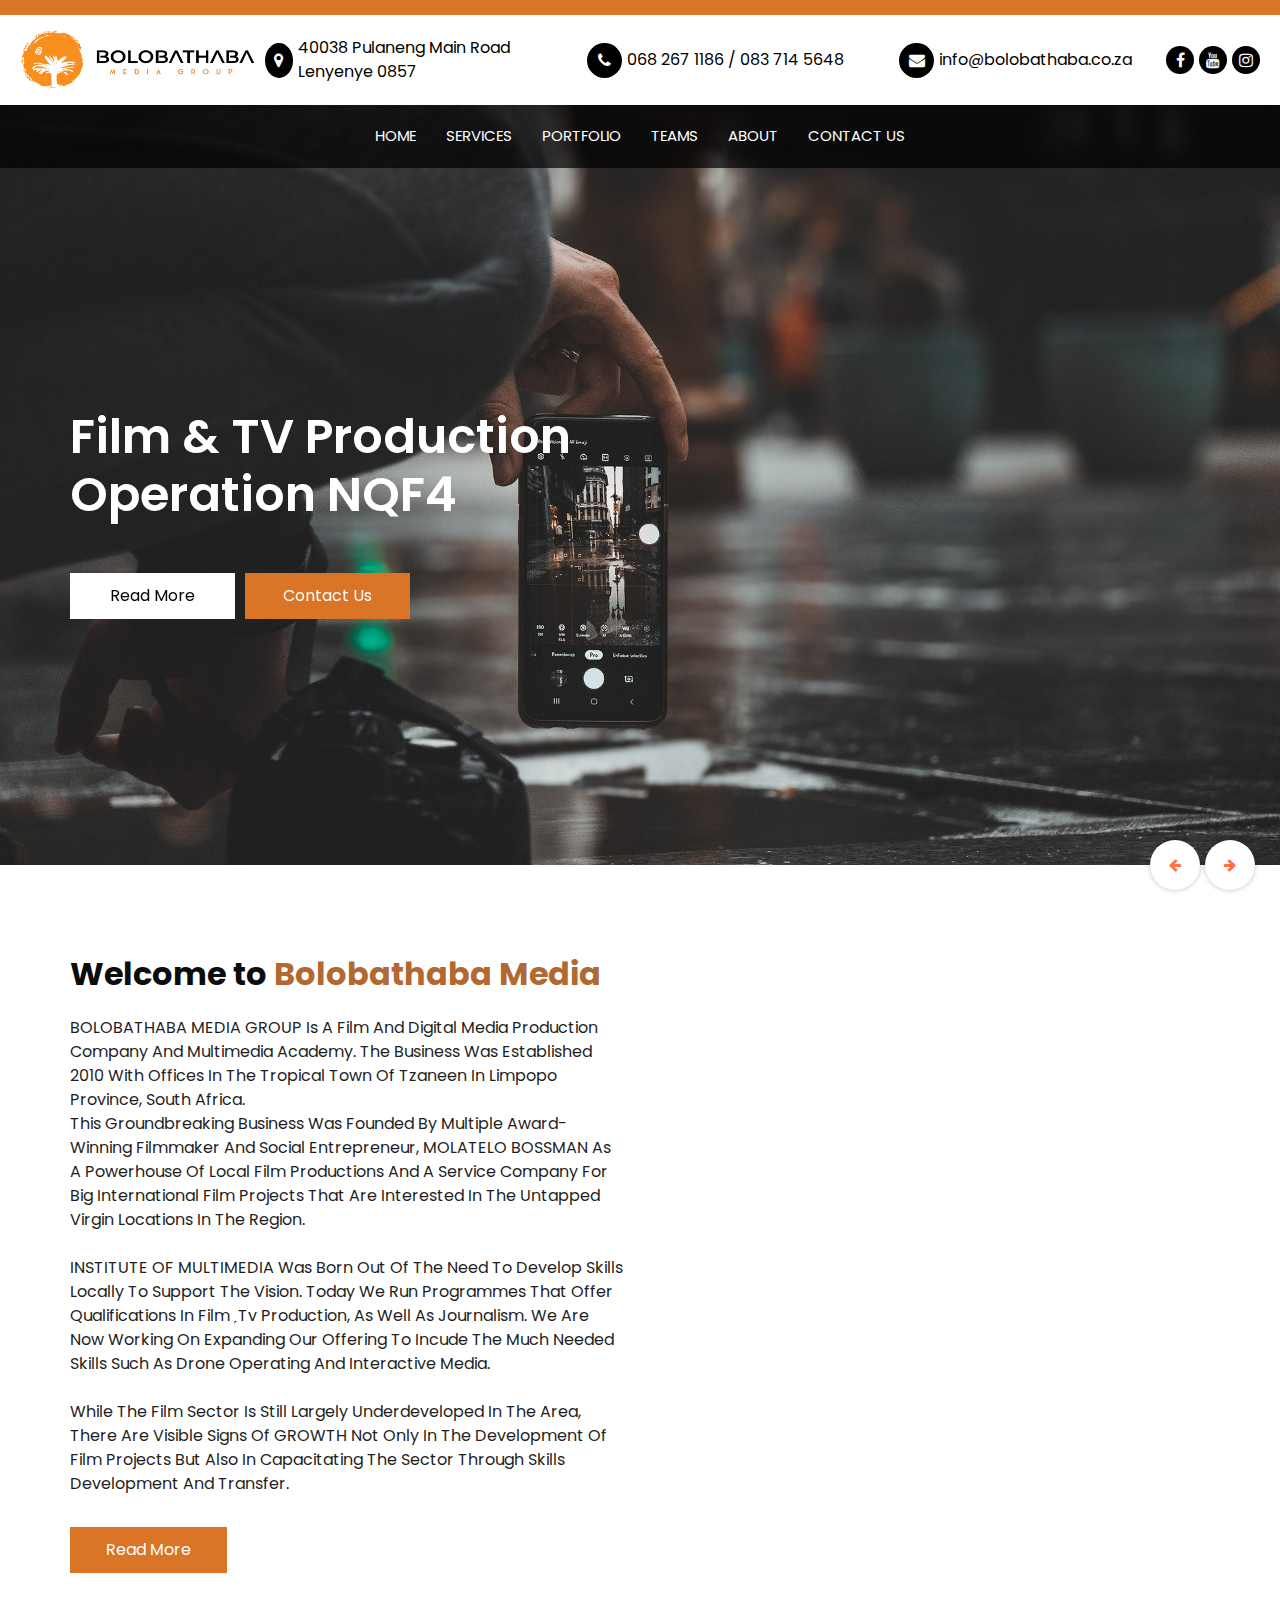
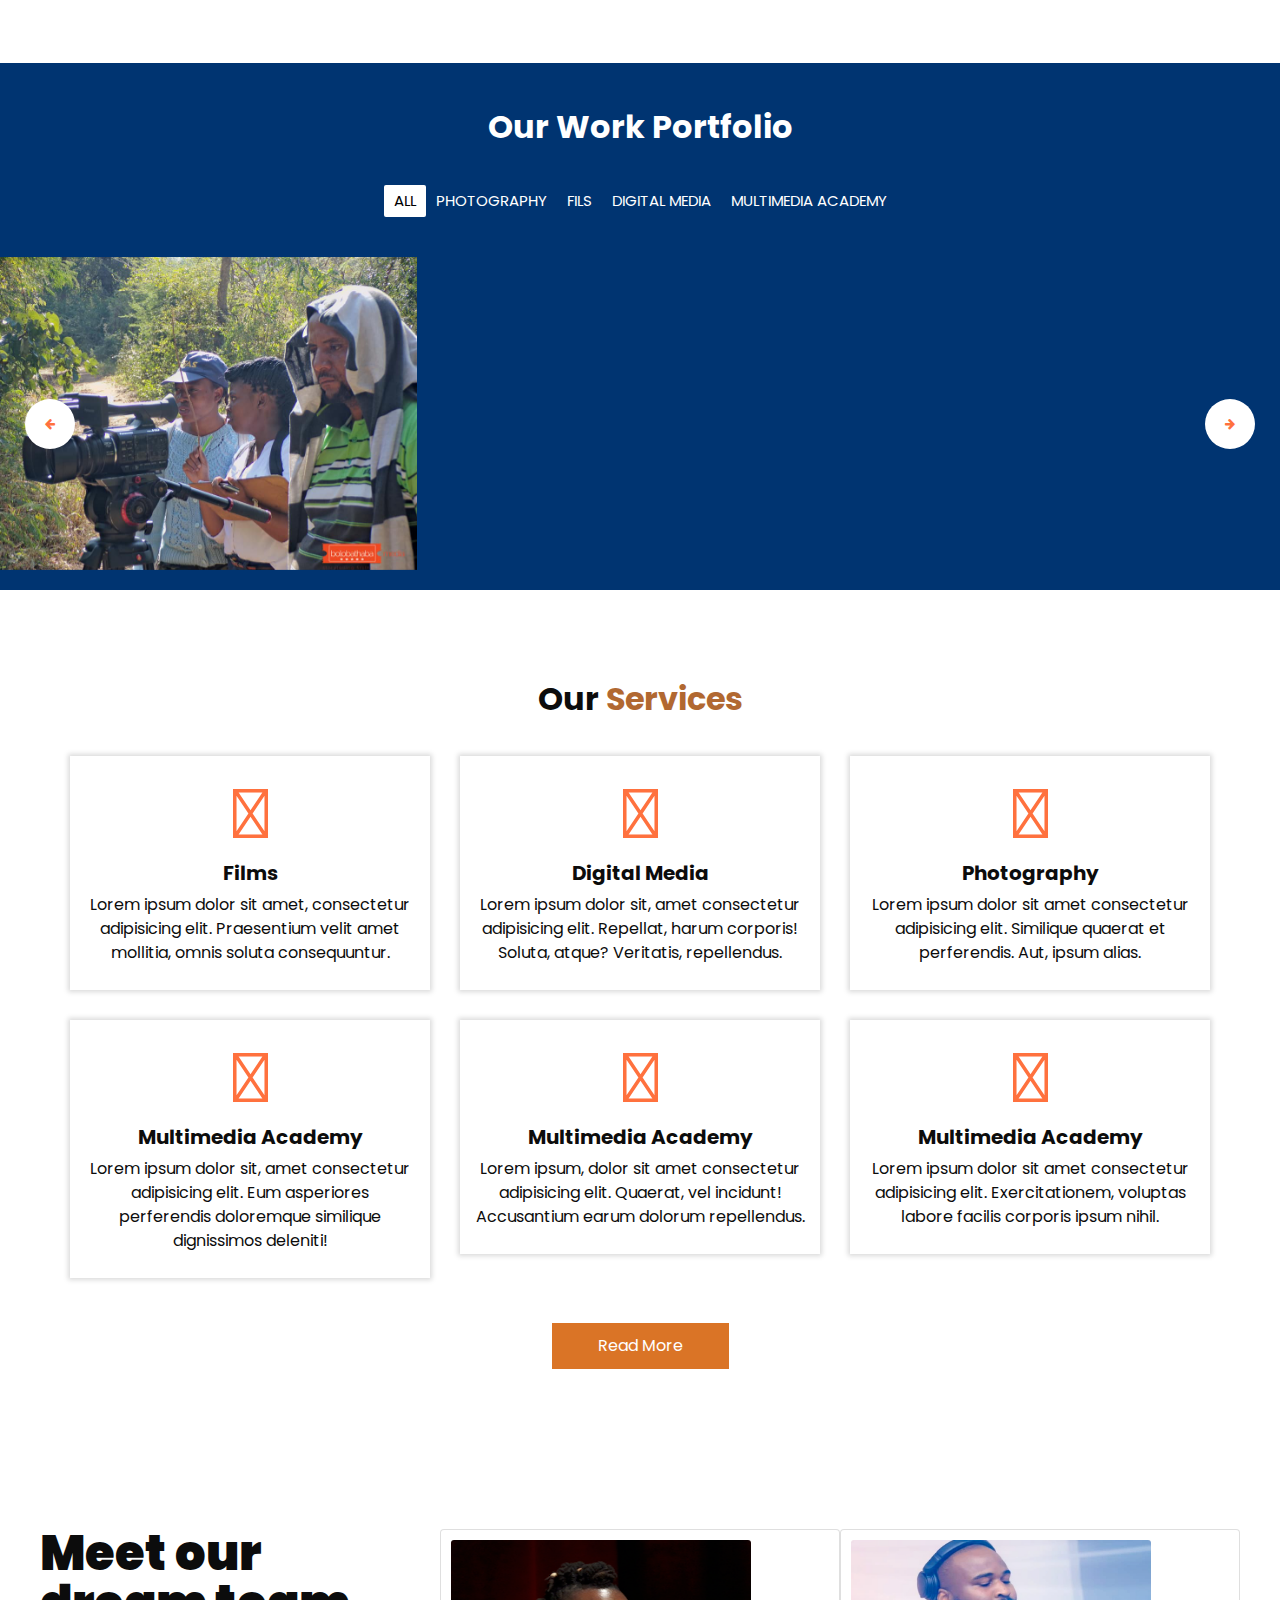
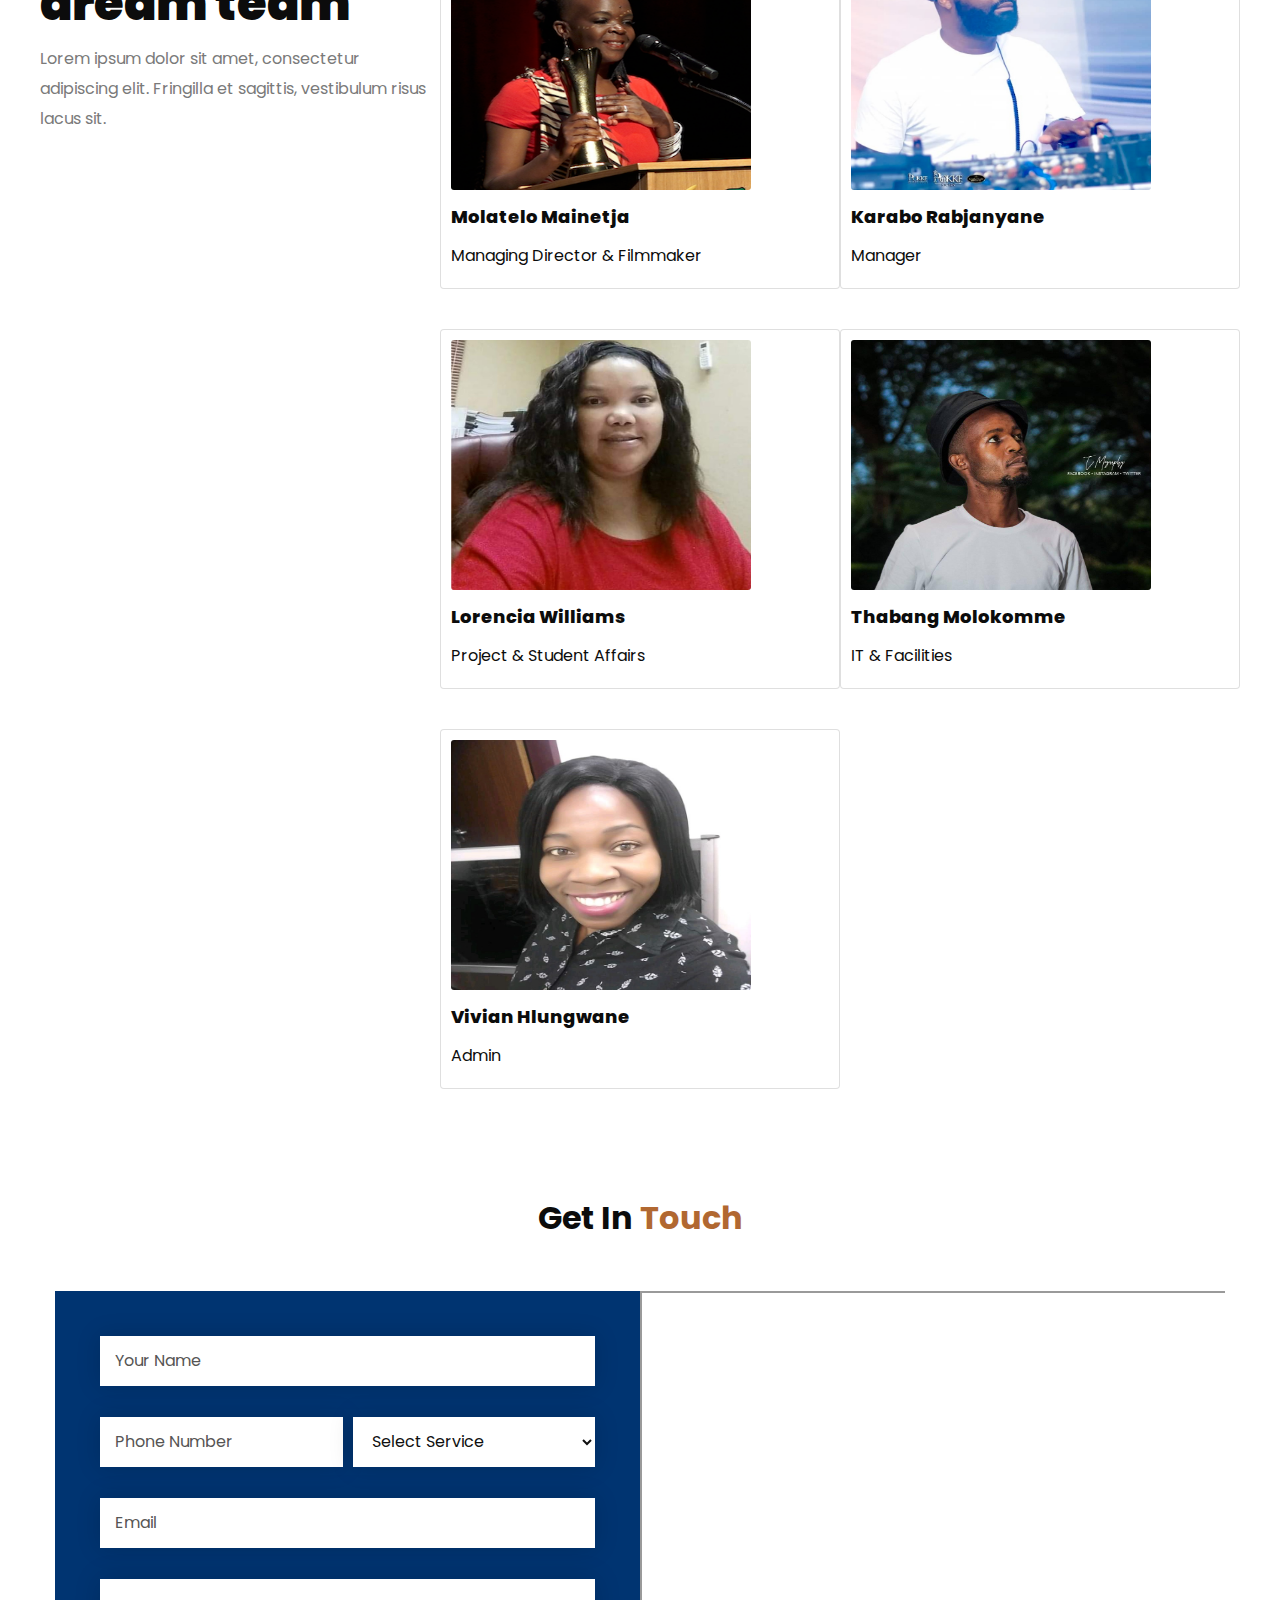
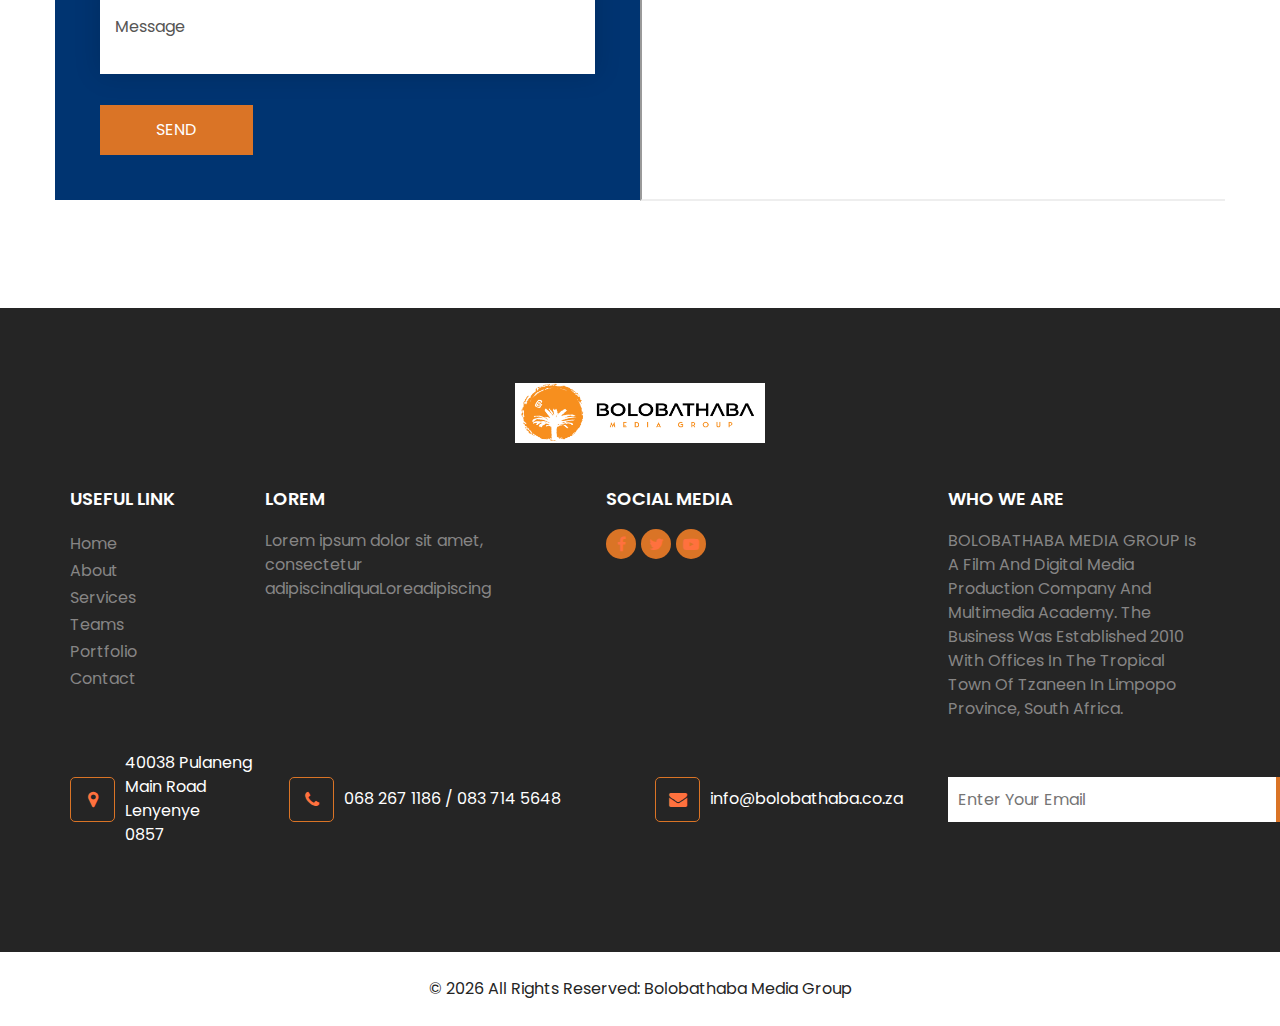
==== commit a0f15395: "galley" ====
--- a/index.html
+++ b/index.html
@@ -596,17 +596,7 @@
             </p>
           </div>
         </div>
-        <div class="responsive-cell-block wk-desk-6 wk-ipadp-6 wk-mobile-12 wk-tab-12 card-container">
-          <div class="card">
-            <img class="card-img" src="images/">
-            <p class="text-blk name">
-              Gustavo Workman
-            </p>
-            <p class="text-blk position">
-              CEO
-            </p>
-          </div>
-        </div>
+       
       </div>
     </div>
   </div>
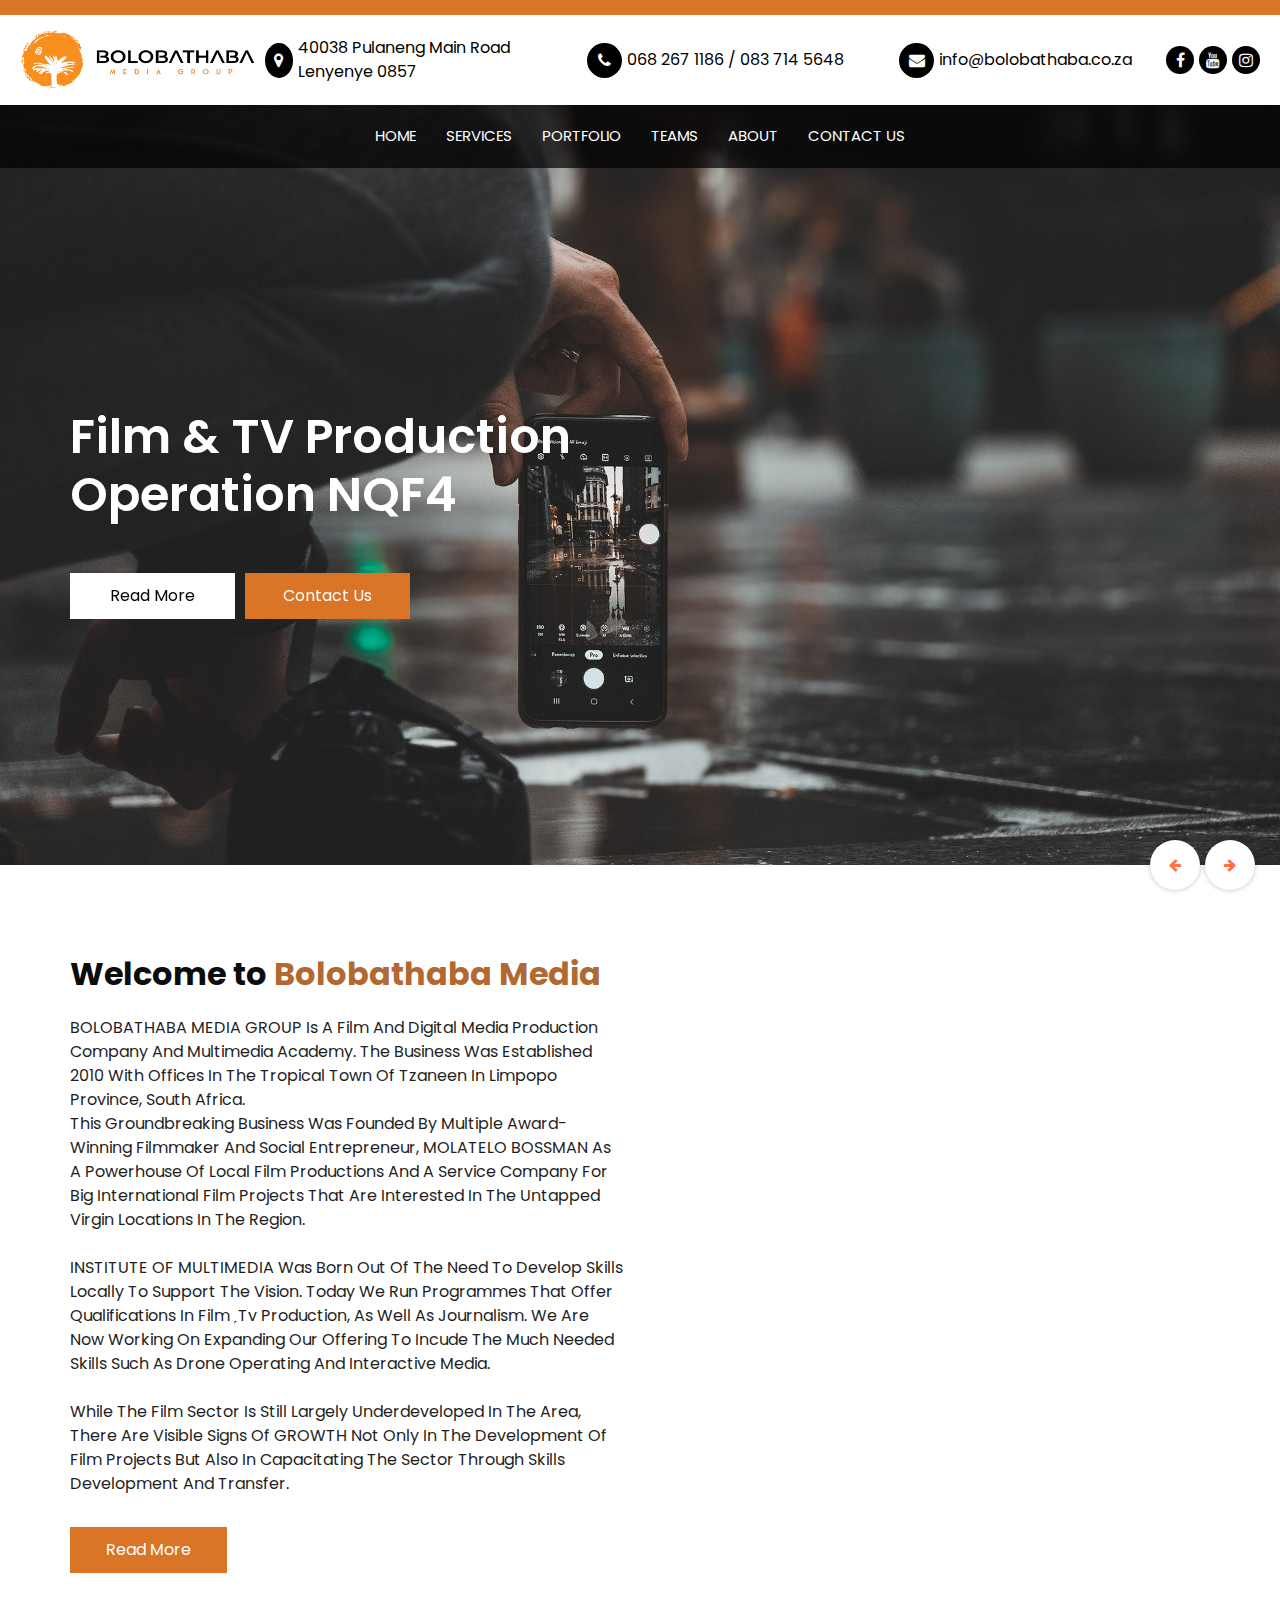
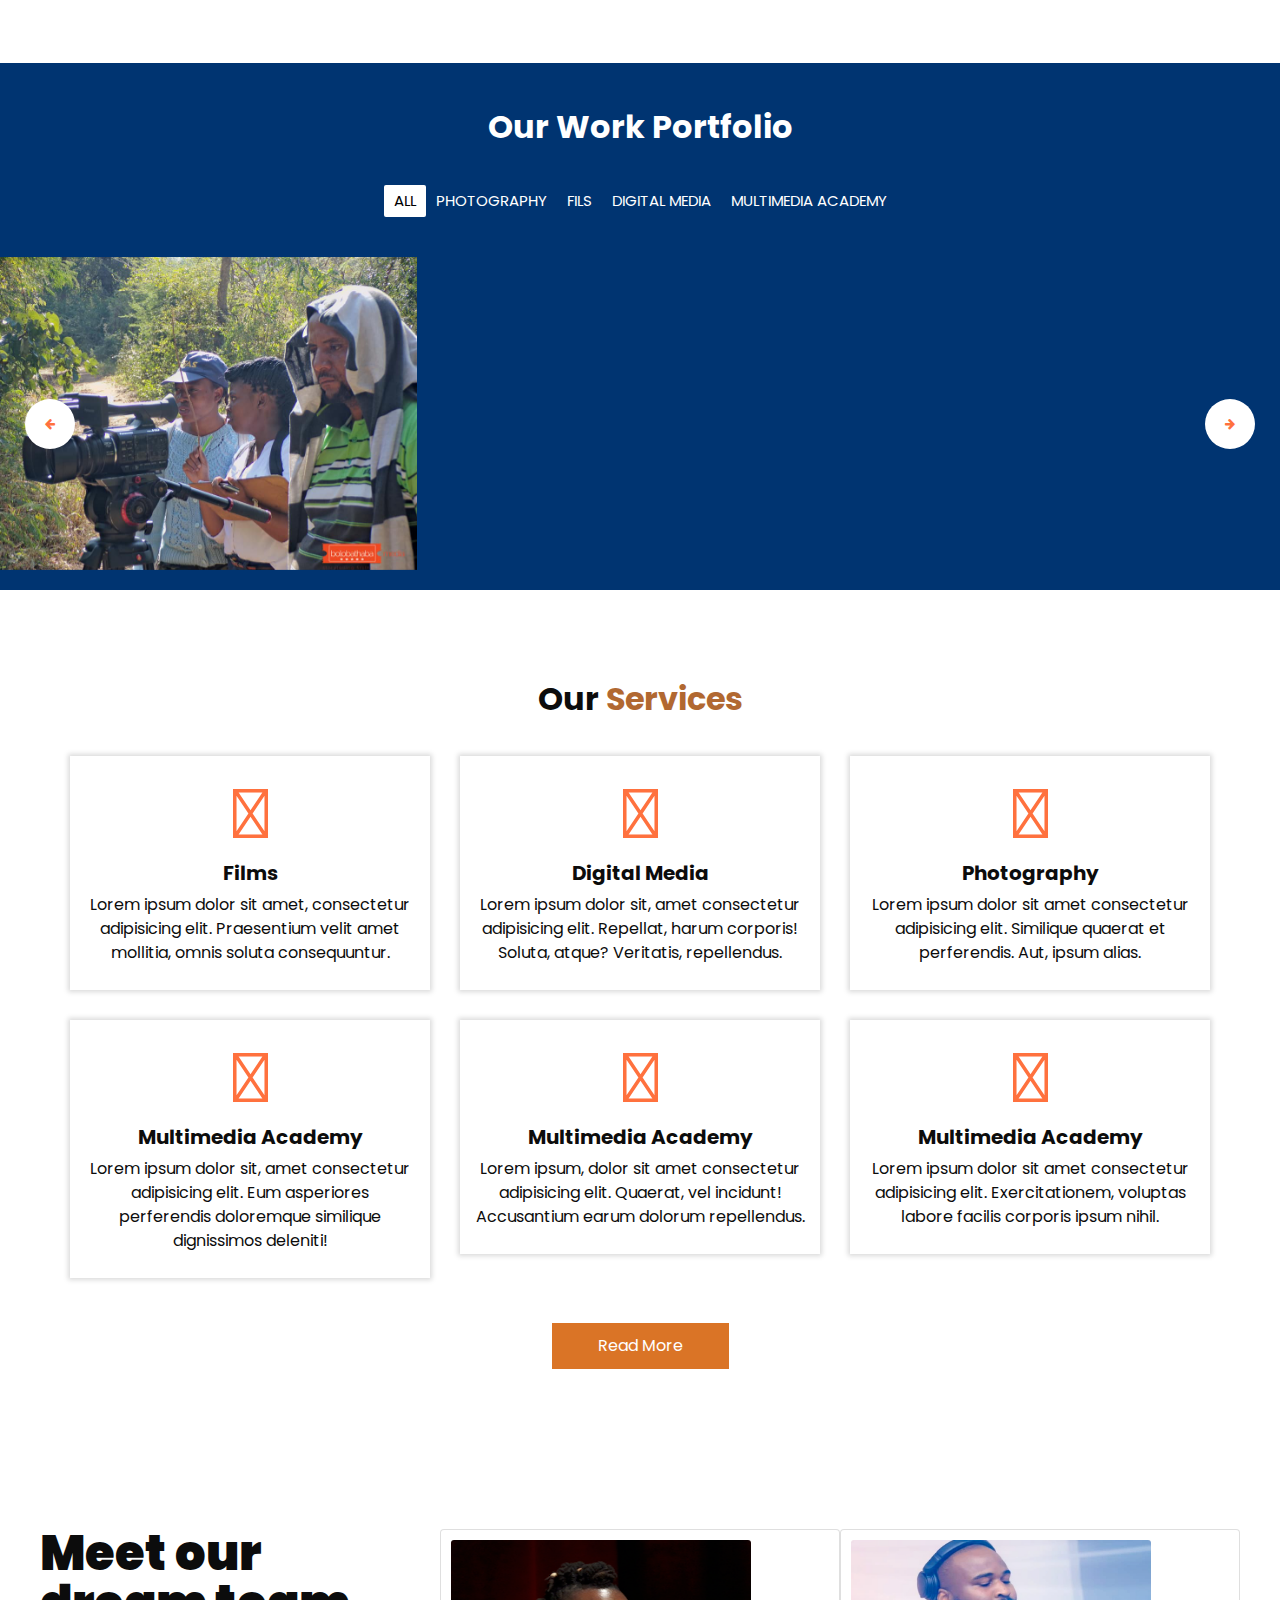
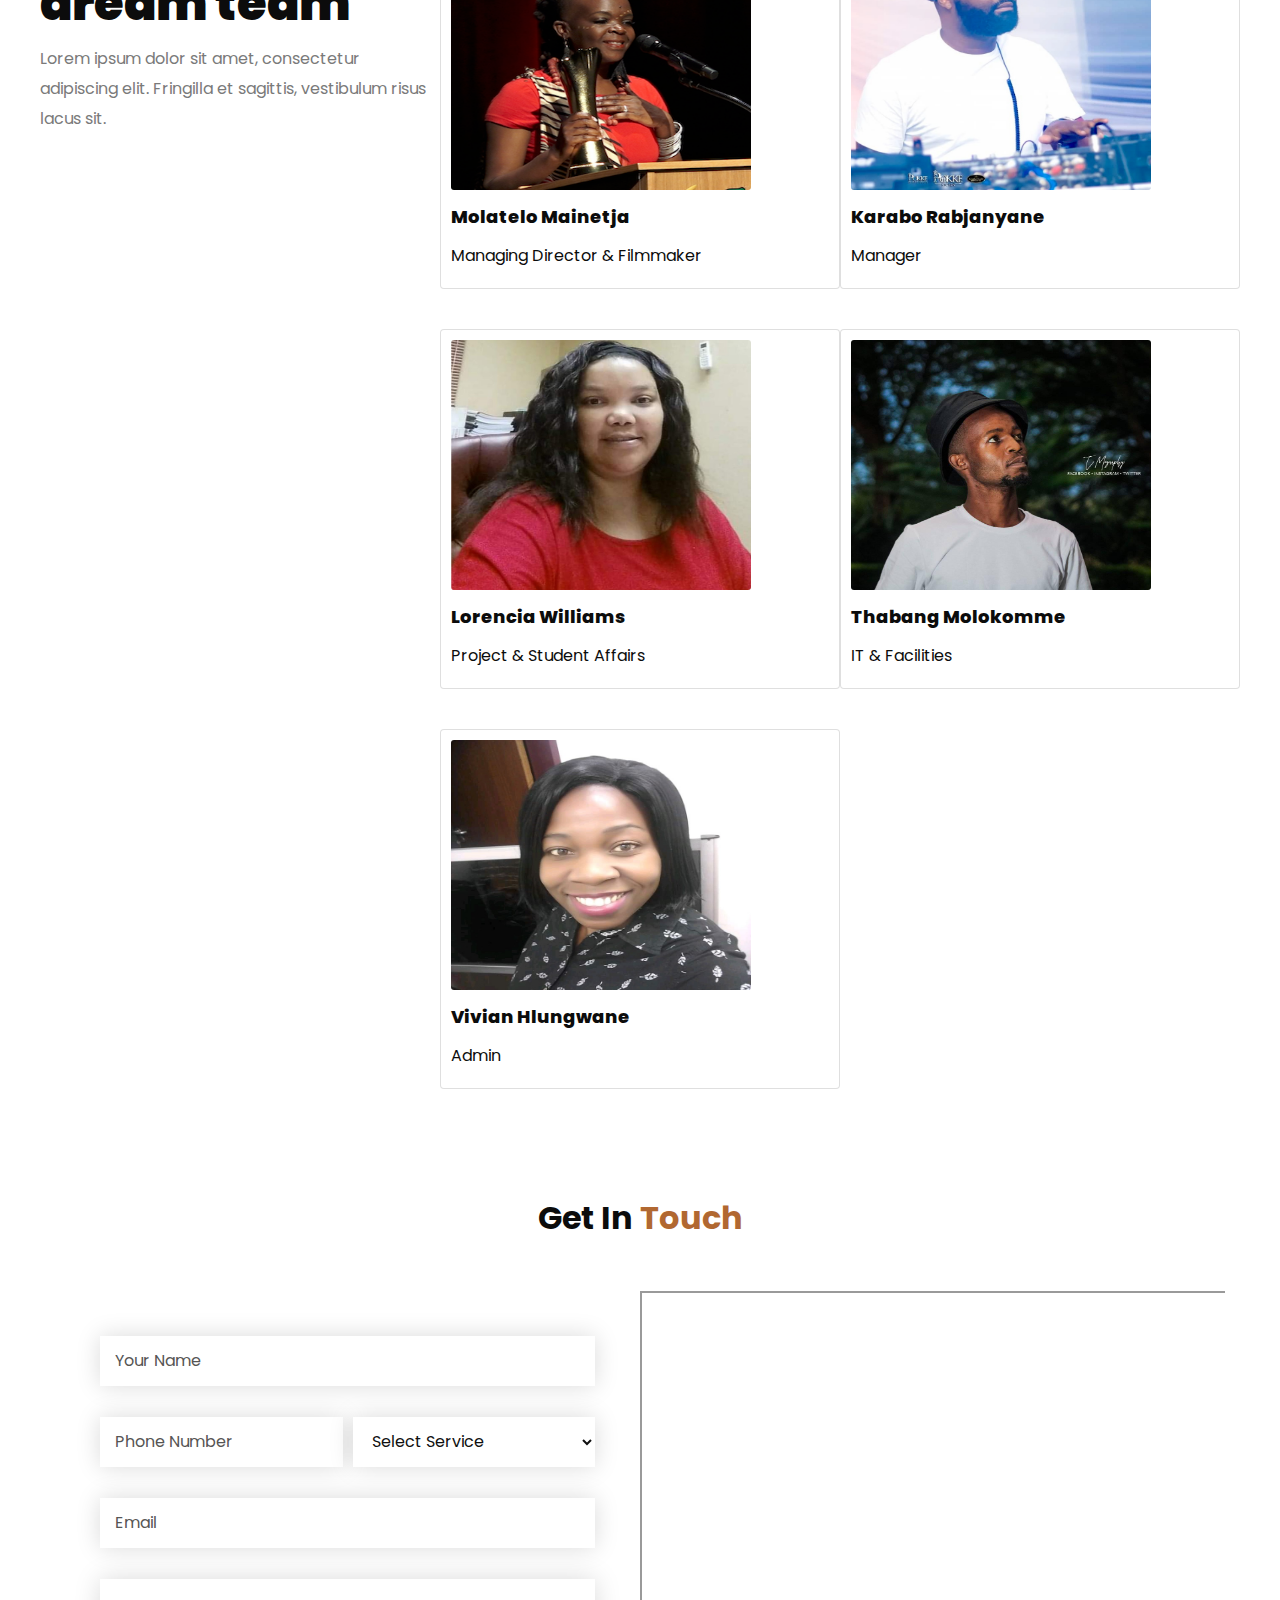
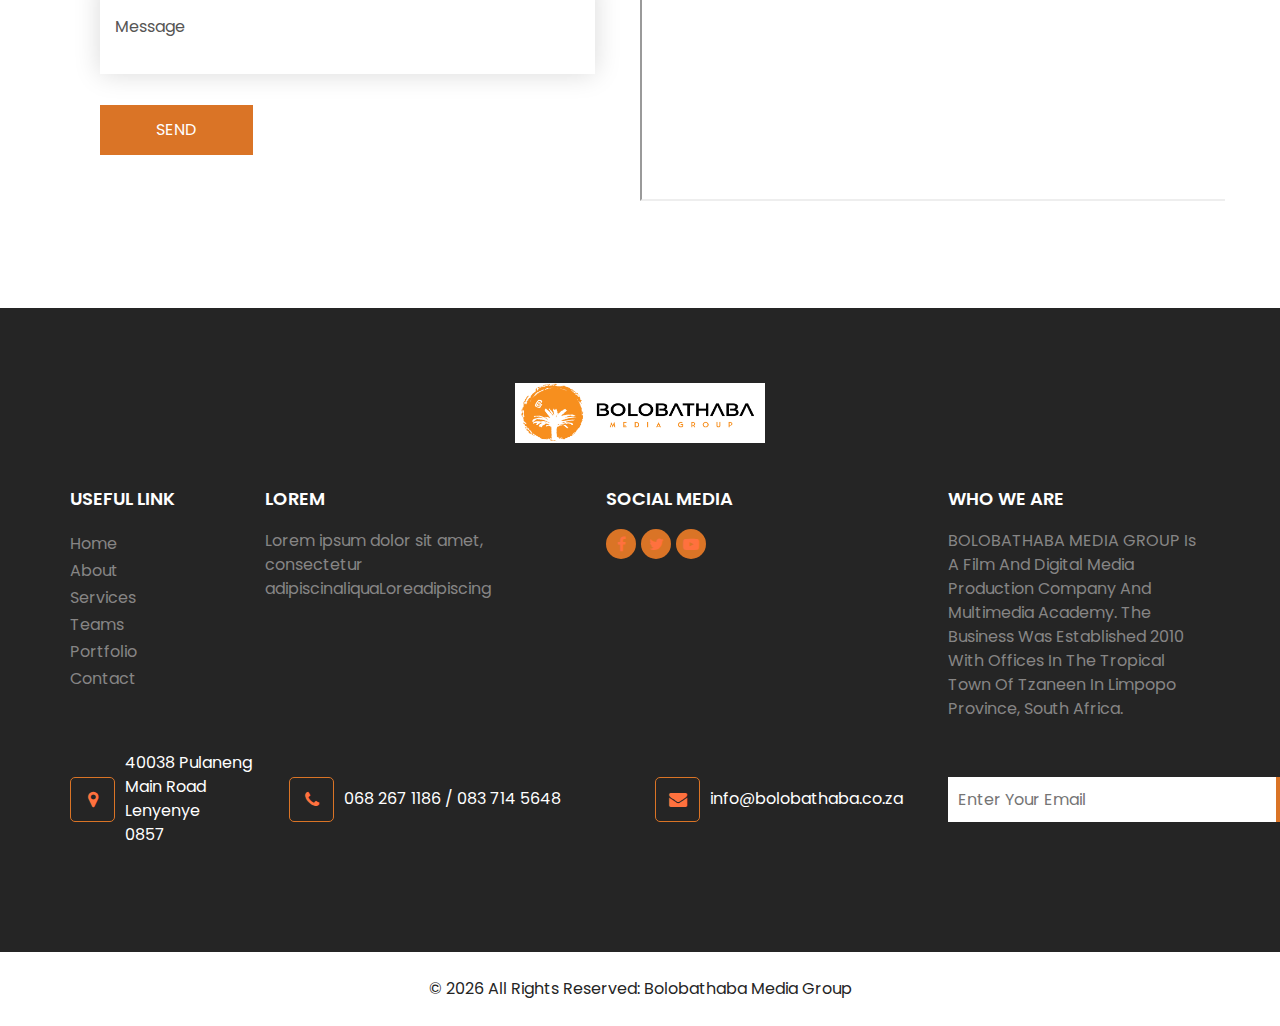
==== commit 39e75fc6: "galley up" ====
--- a/index.html
+++ b/index.html
@@ -238,7 +238,7 @@
         </div>
         <div class="col-md-6 ">
           <div class="img-box">
-            <img src="images/gallery9.jpg" alt="" />
+            <img src="images/gallery9.png" alt="" />
           </div>
         </div>
       </div>
--- a/css/style.css
+++ b/css/style.css
@@ -795,7 +795,7 @@
 }
 
 .contact_section .form_container {
-  background-color: #003471;
+ 
   padding: 45px;
 }
 
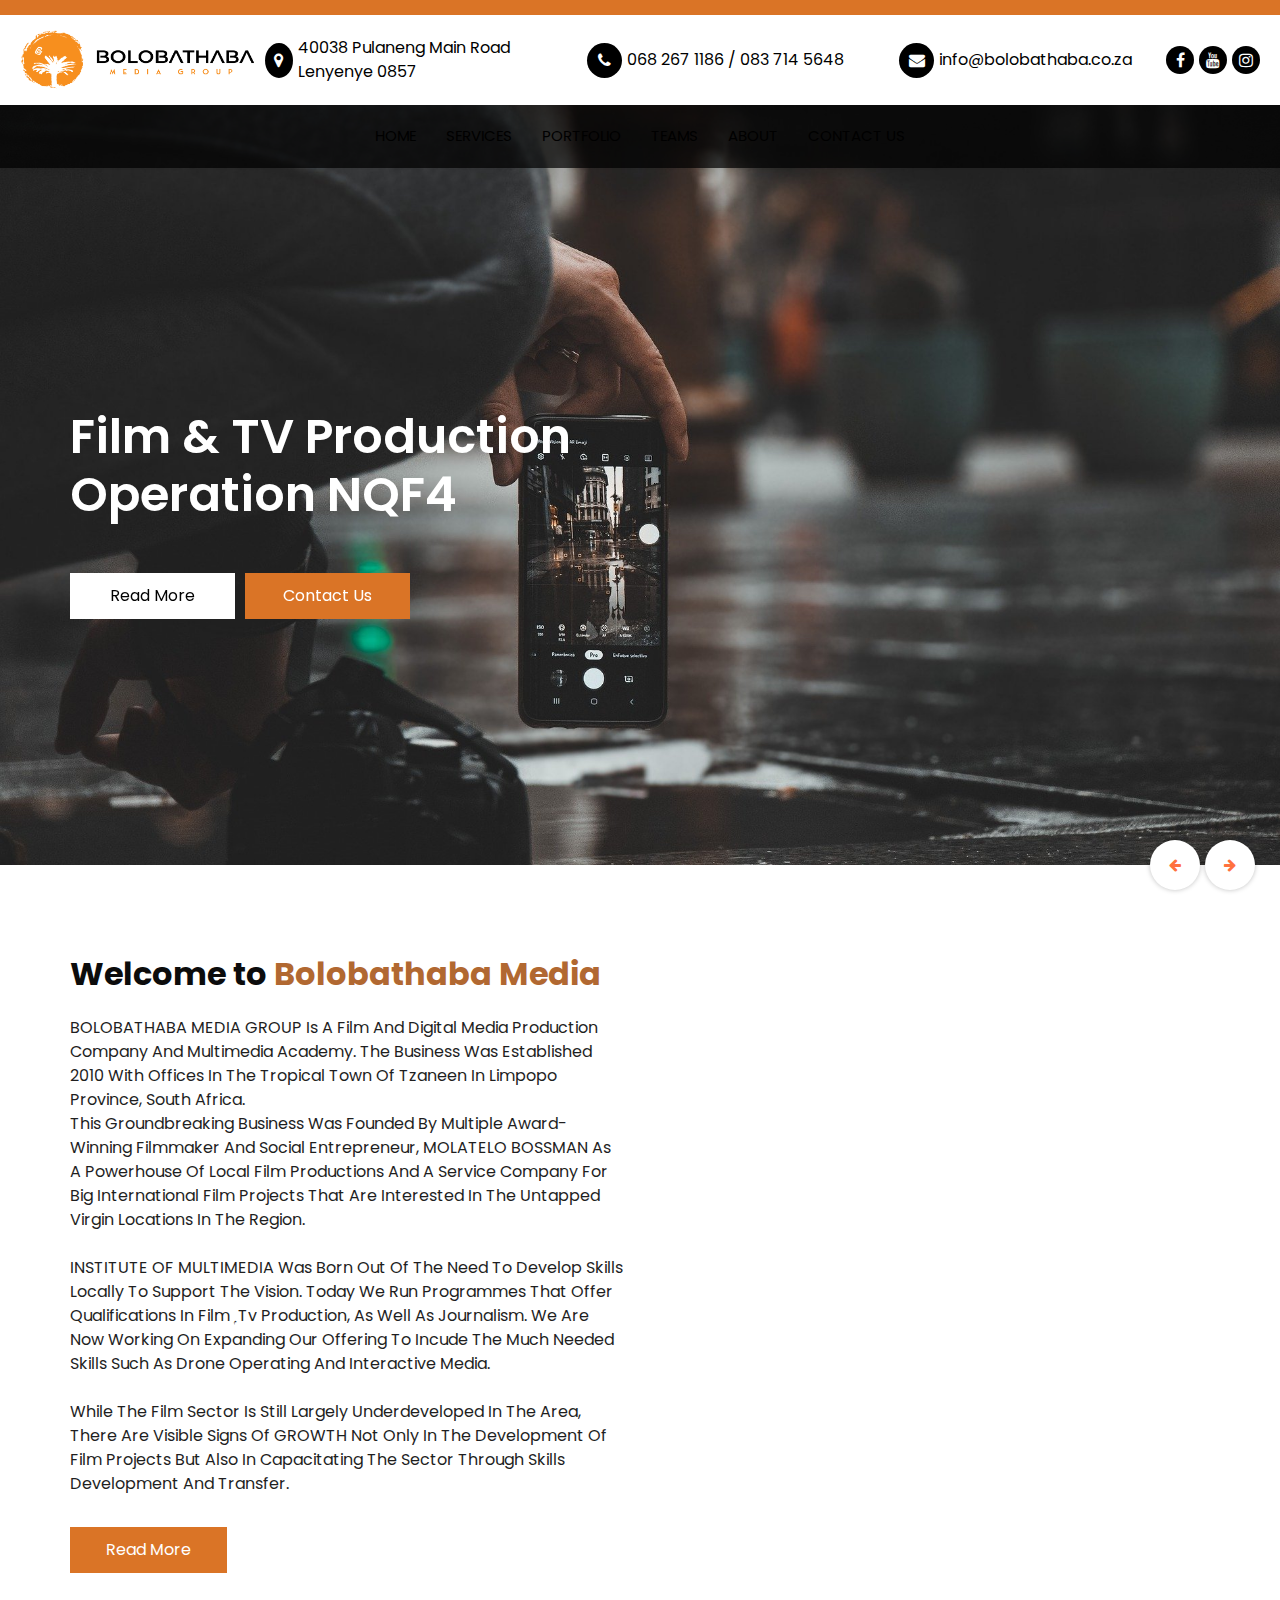
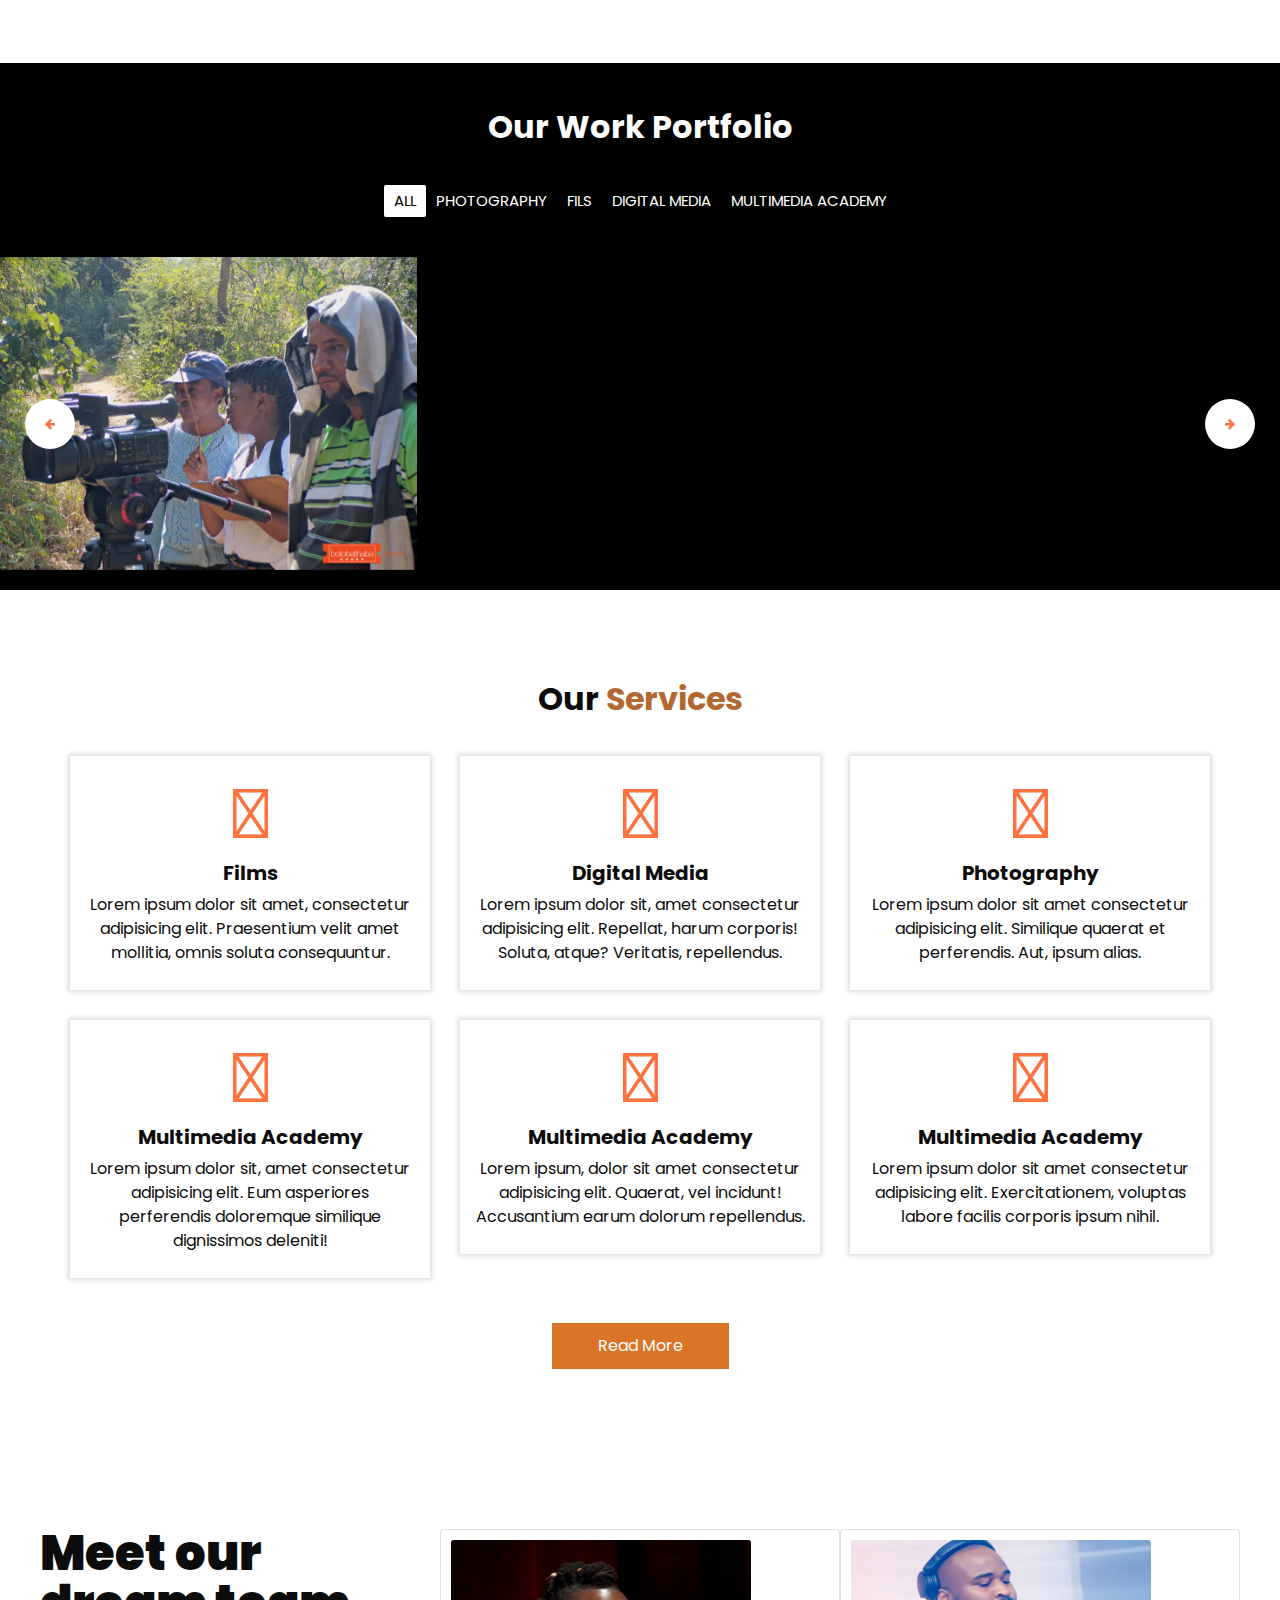
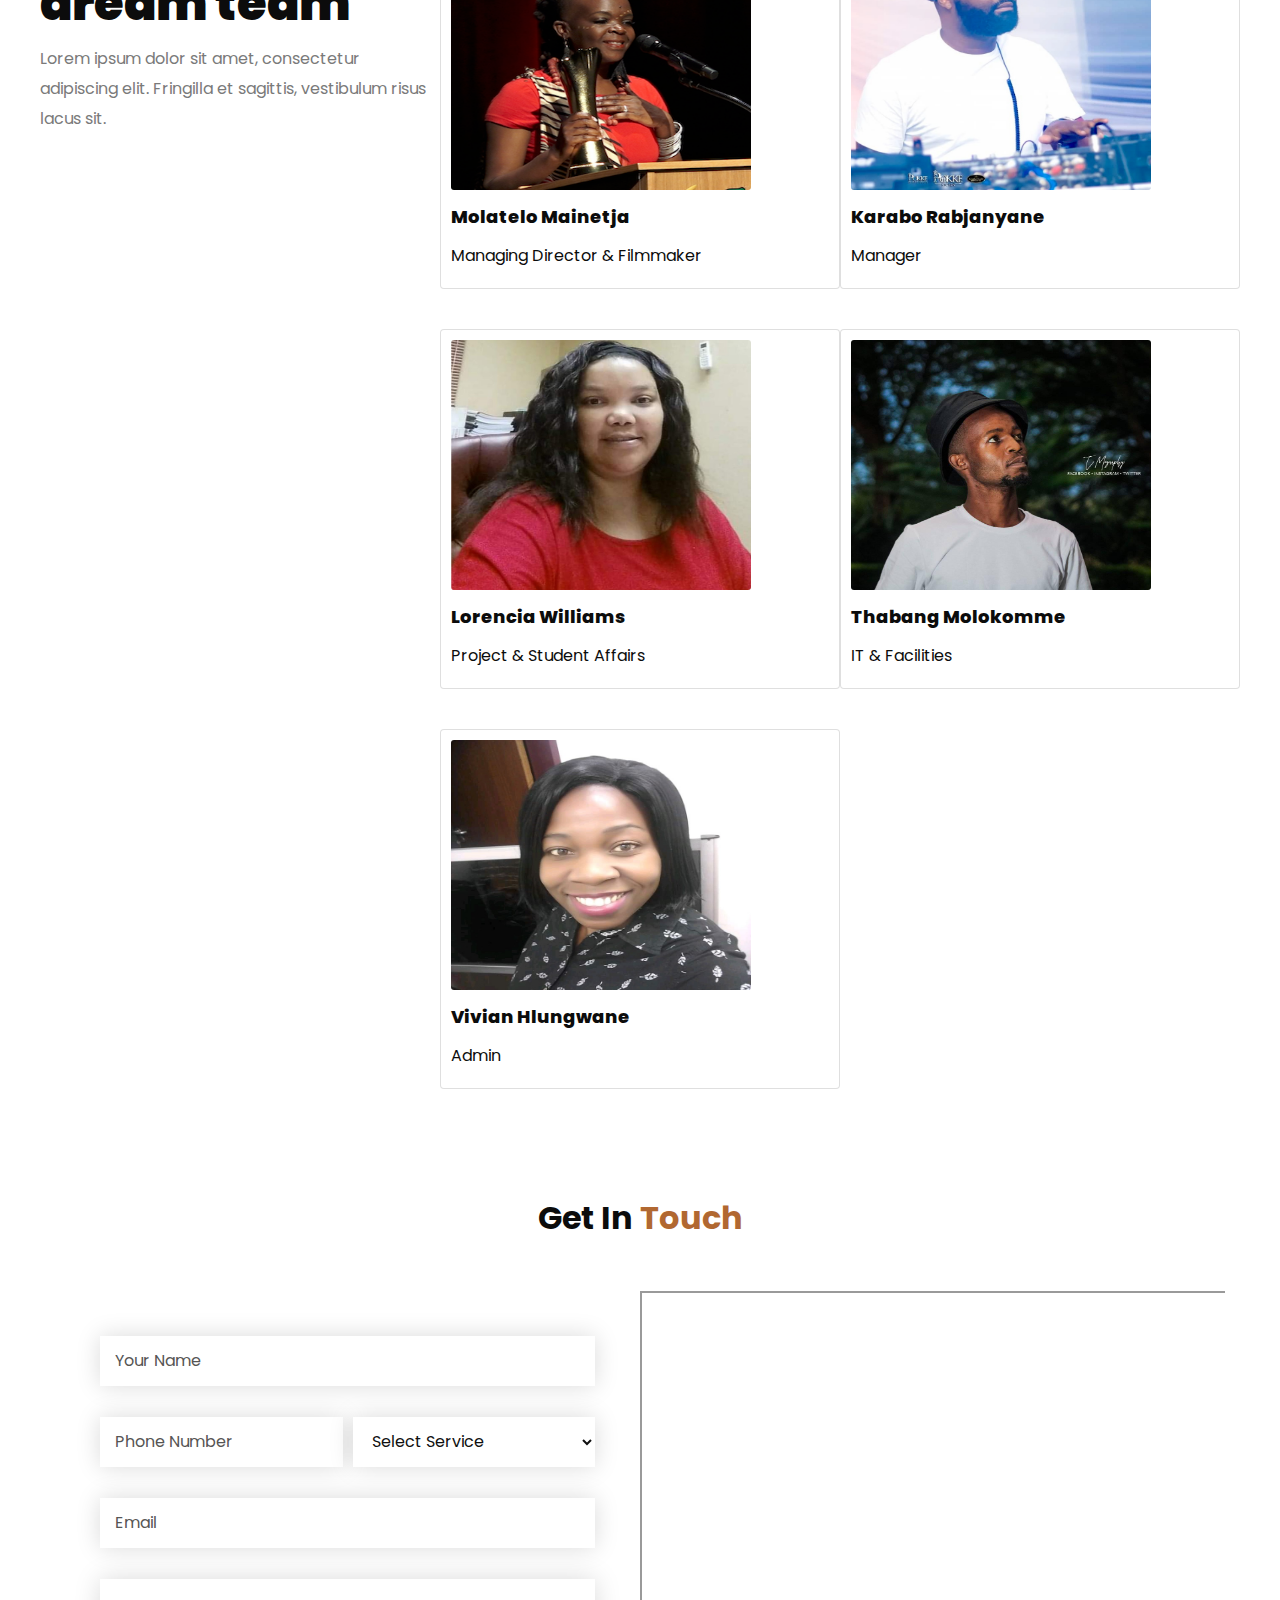
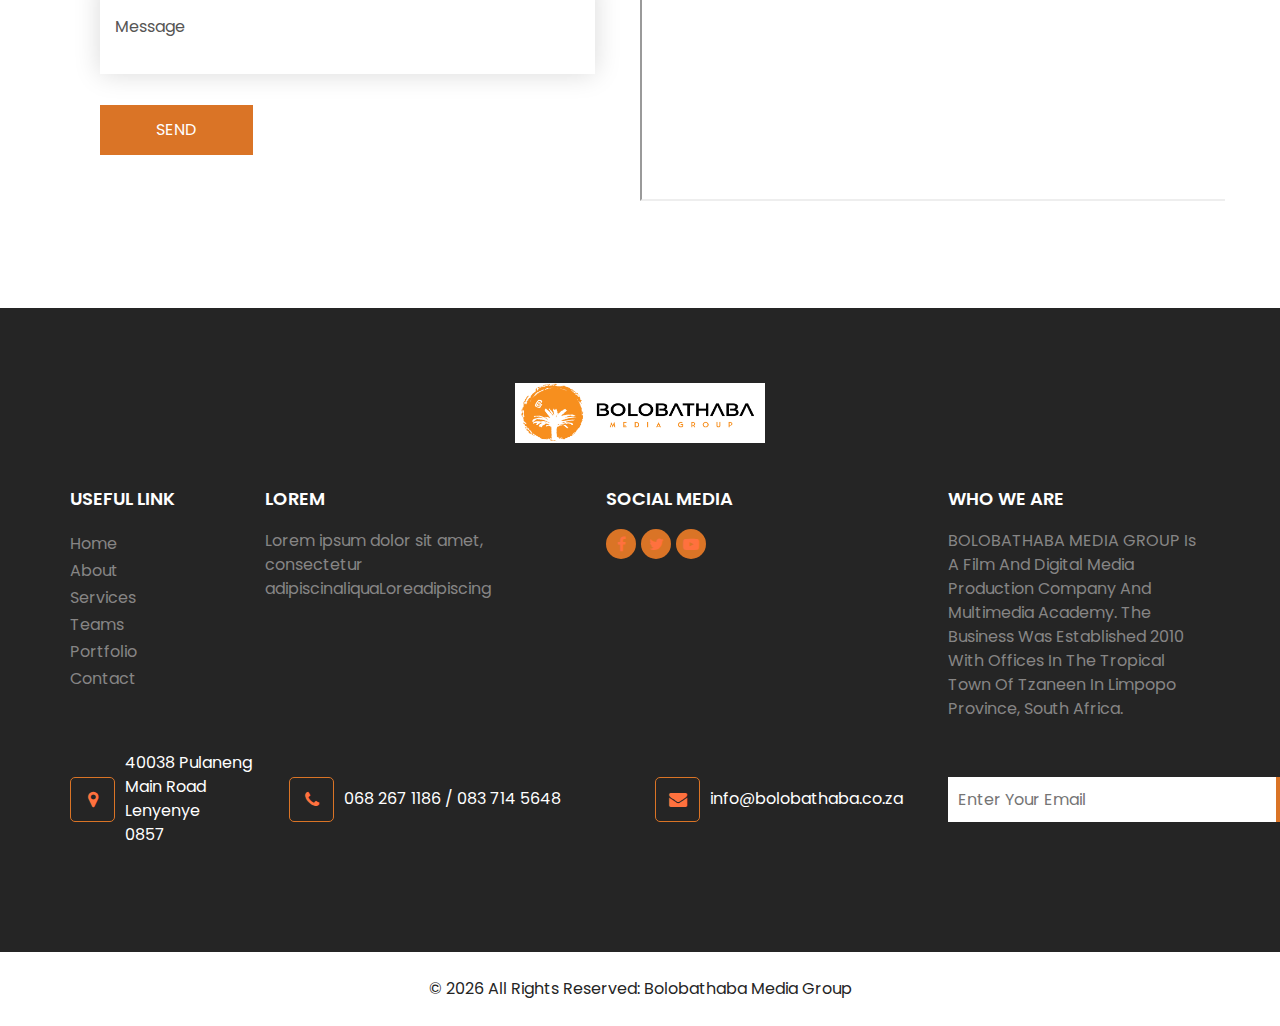
==== commit c551fb3a: "Add files via upload" ====
--- a/index.html
+++ b/index.html
@@ -100,19 +100,19 @@
                   <a class="nav-link" href="index.html">Home <span class="sr-only">(current)</span></a>
                 </li>
                 <li class="nav-item">
-                  <a class="nav-link" href="#">Services</a>
+                  <a class="nav-link" href="service.html">Services</a>
                 </li>  
                 <li class="nav-item">
-                  <a class="nav-link" href="#">Portfolio</a>
+                  <a class="nav-link" href="portfolio.html">Portfolio</a>
                 </li>
                 <li class="nav-item">
-                  <a class="nav-link" href="#"> Teams</a>
+                  <a class="nav-link" href=""> Teams</a>
                 </li>
                 <li class="nav-item">
-                  <a class="nav-link" href="#"> About</a>
+                  <a class="nav-link" href="about.html"> About</a>
                 </li>
                 <li class="nav-item">
-                  <a class="nav-link" href="#">Contact Us</a>
+                  <a class="nav-link" href="contact.html">Contact Us</a>
                 </li>
                 <li class="nav-item">
                  <!---<a class="nav-link" href="#">
--- a/css/style.css
+++ b/css/style.css
@@ -96,7 +96,7 @@
 }
 
 .sub_page .header_section .header_bottom {
-  background-color: #003471;
+  background-color: #ffffff;
 }
 
 .header_section {
@@ -233,7 +233,7 @@
 
 .custom_nav-container .navbar-nav .nav-item .nav-link {
   padding: 5px 30px;
-  color: #ffffff;
+  color: #000000;
   text-align: center;
   text-transform: uppercase;
   border-radius: 5px;
@@ -278,7 +278,7 @@
   display: block;
   width: 35px;
   height: 4px;
-  background-color: #ffffff;
+  background-color: #000000;
   margin: 7px 0;
   -webkit-transition: all 0.3s;
   transition: all 0.3s;
@@ -294,7 +294,7 @@
   left: 0;
   height: 100%;
   width: 100%;
-  background-color: #ffffff;
+  background-color: #000000;
   top: -10px;
   border-radius: 5px;
   -webkit-transition: all .3s;
@@ -536,7 +536,7 @@
 }
 
 .portfolio_section {
-  background-color: #003471;
+  background-color: #000000;
   color: #ffffff;
   padding-top: 45px;
 }
--- a/css/responsive.css
+++ b/css/responsive.css
@@ -24,7 +24,7 @@
   }
 
   .header_section .header_bottom {
-    background-color: #003471;
+    background-color: #ffffff;
   }
 
   .navbar_brand_mobile {
@@ -53,7 +53,7 @@
   }
 
   .contact_section .form_container {
-    background-color: #003471;
+    background-color: #000000;
     padding: 45px 25px;
   }
 }
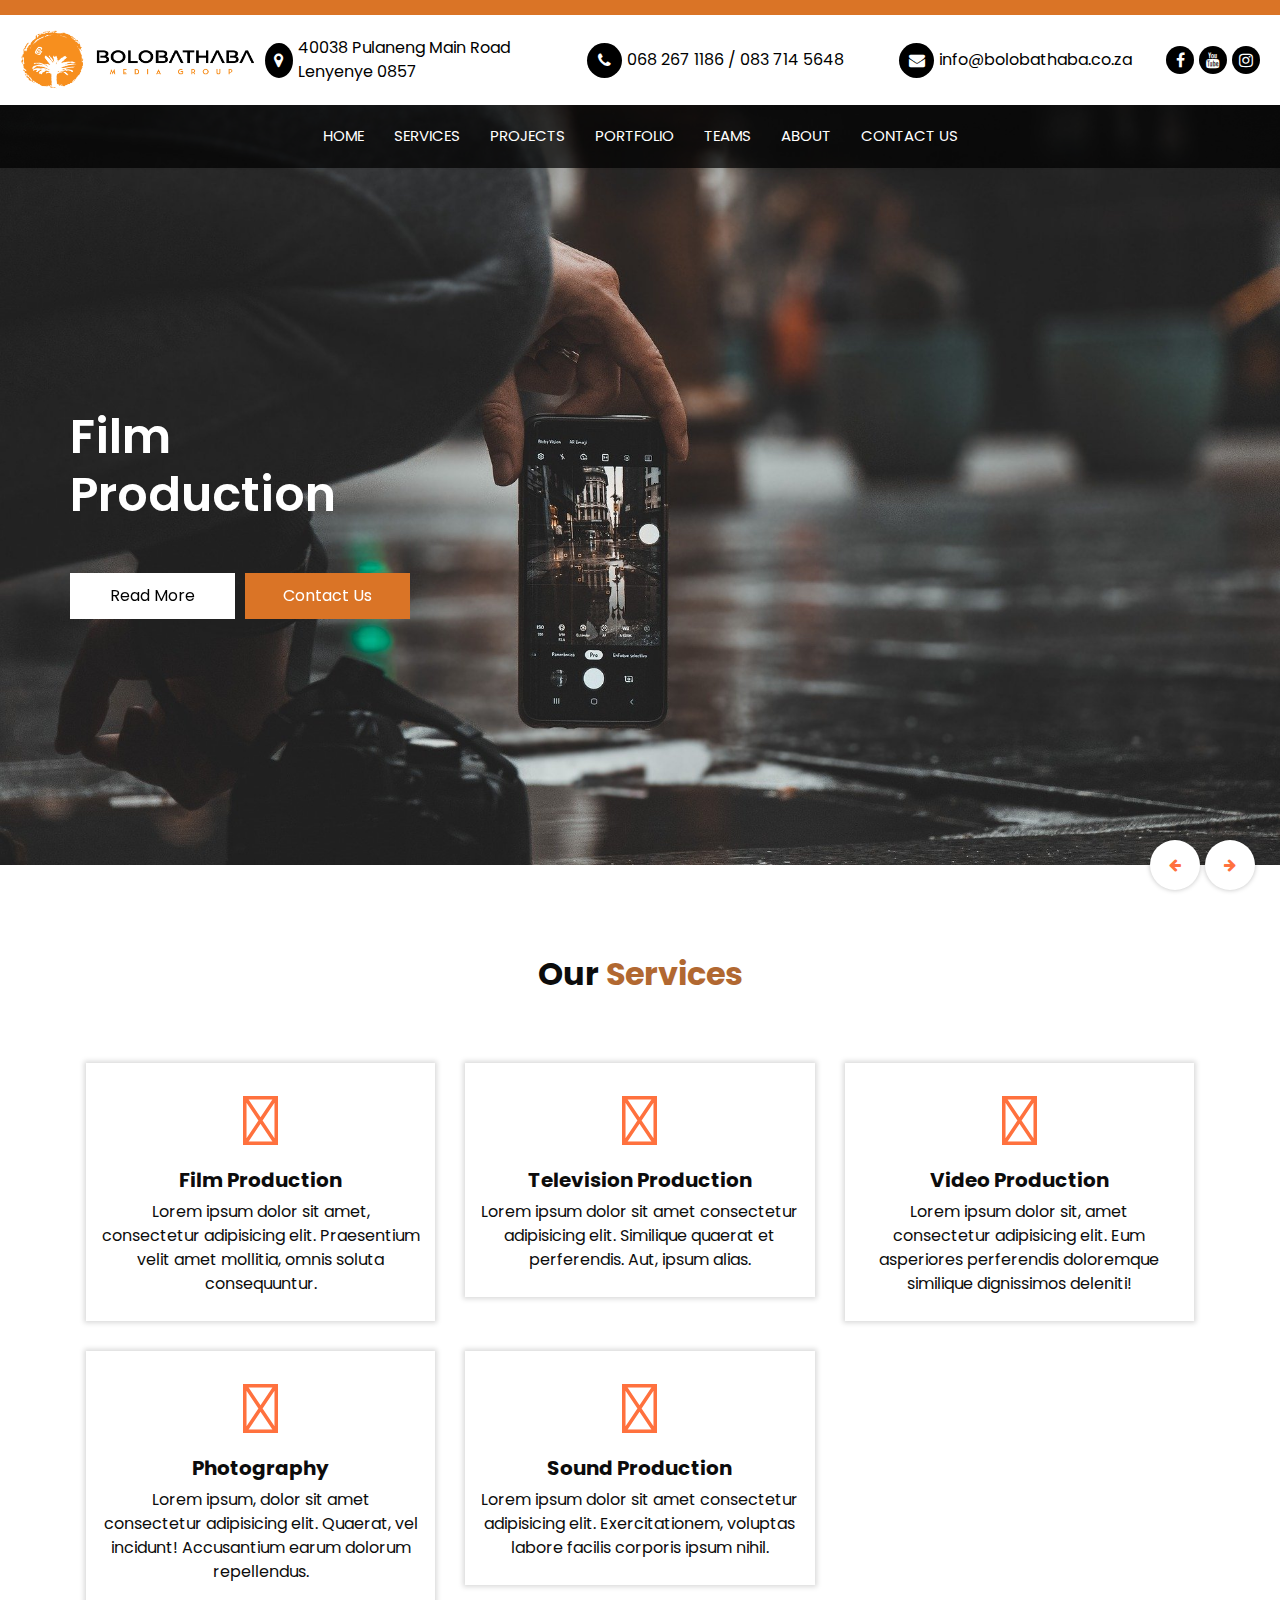
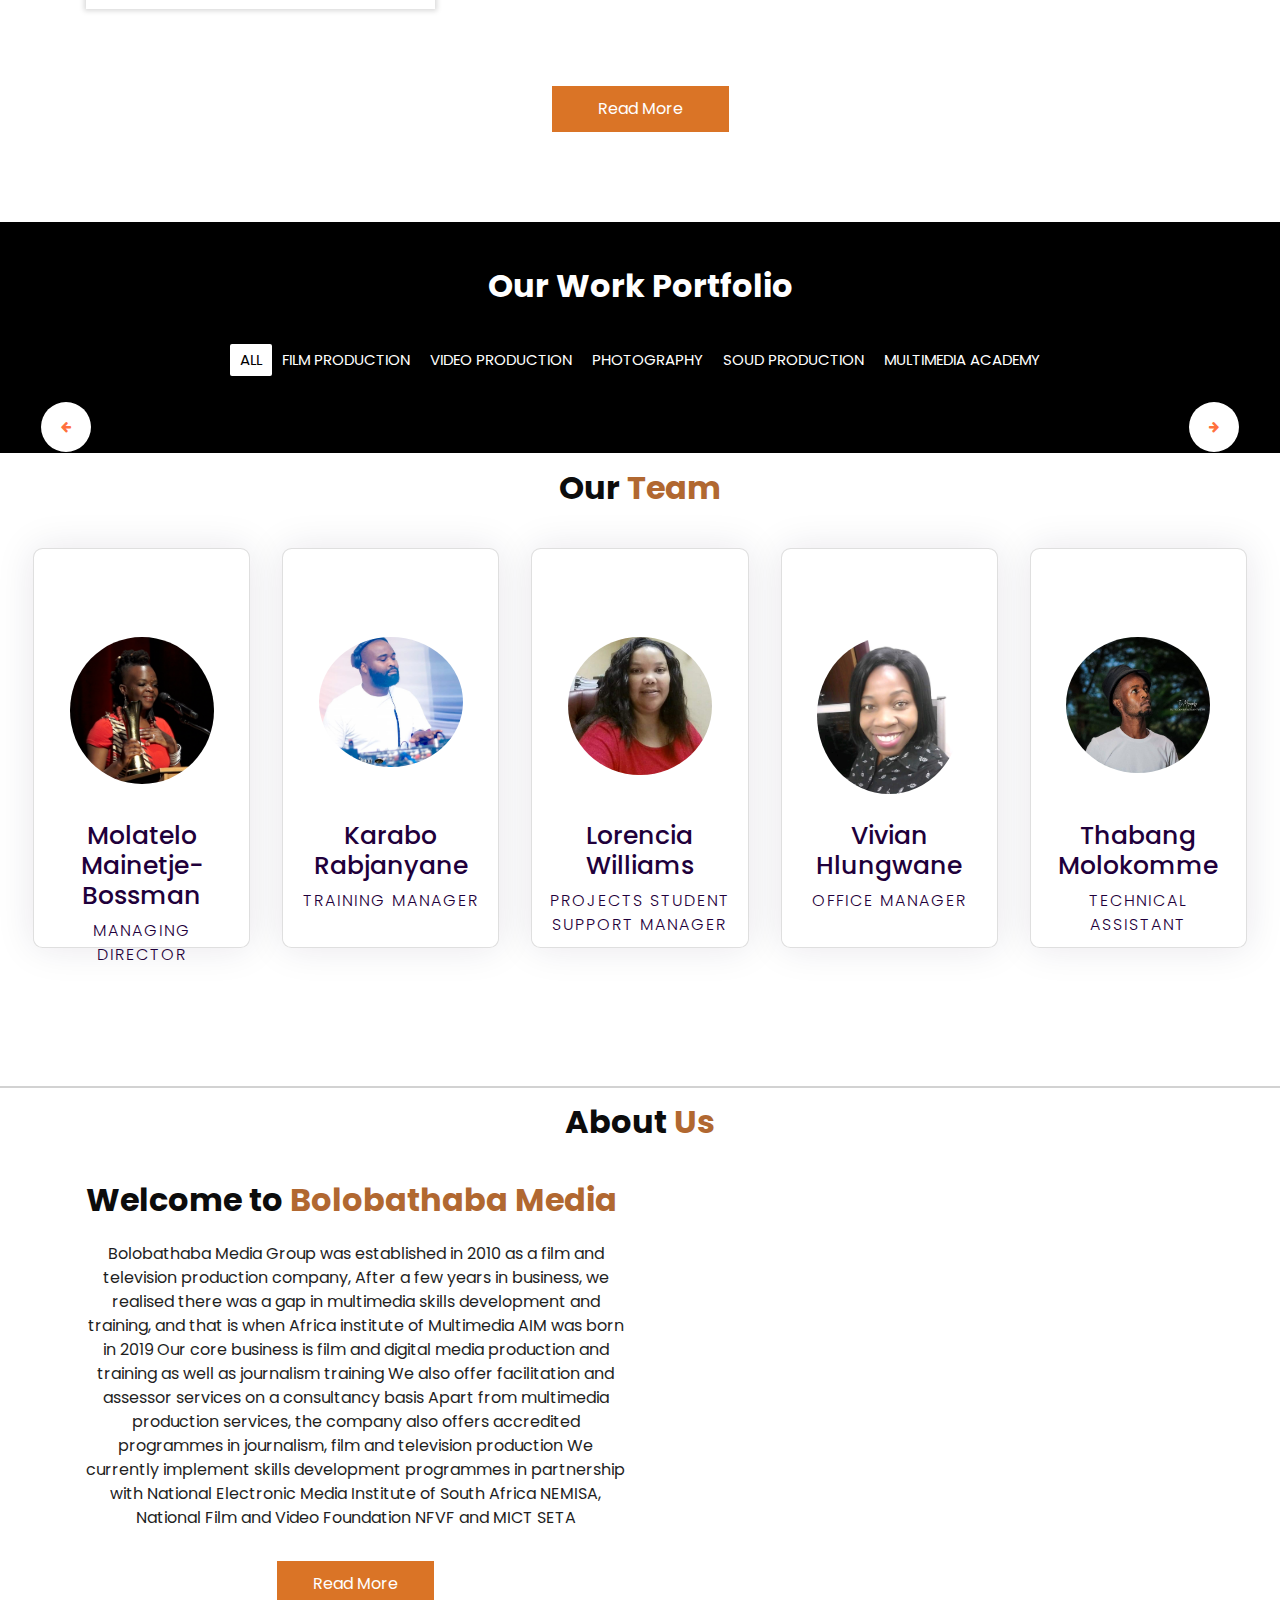
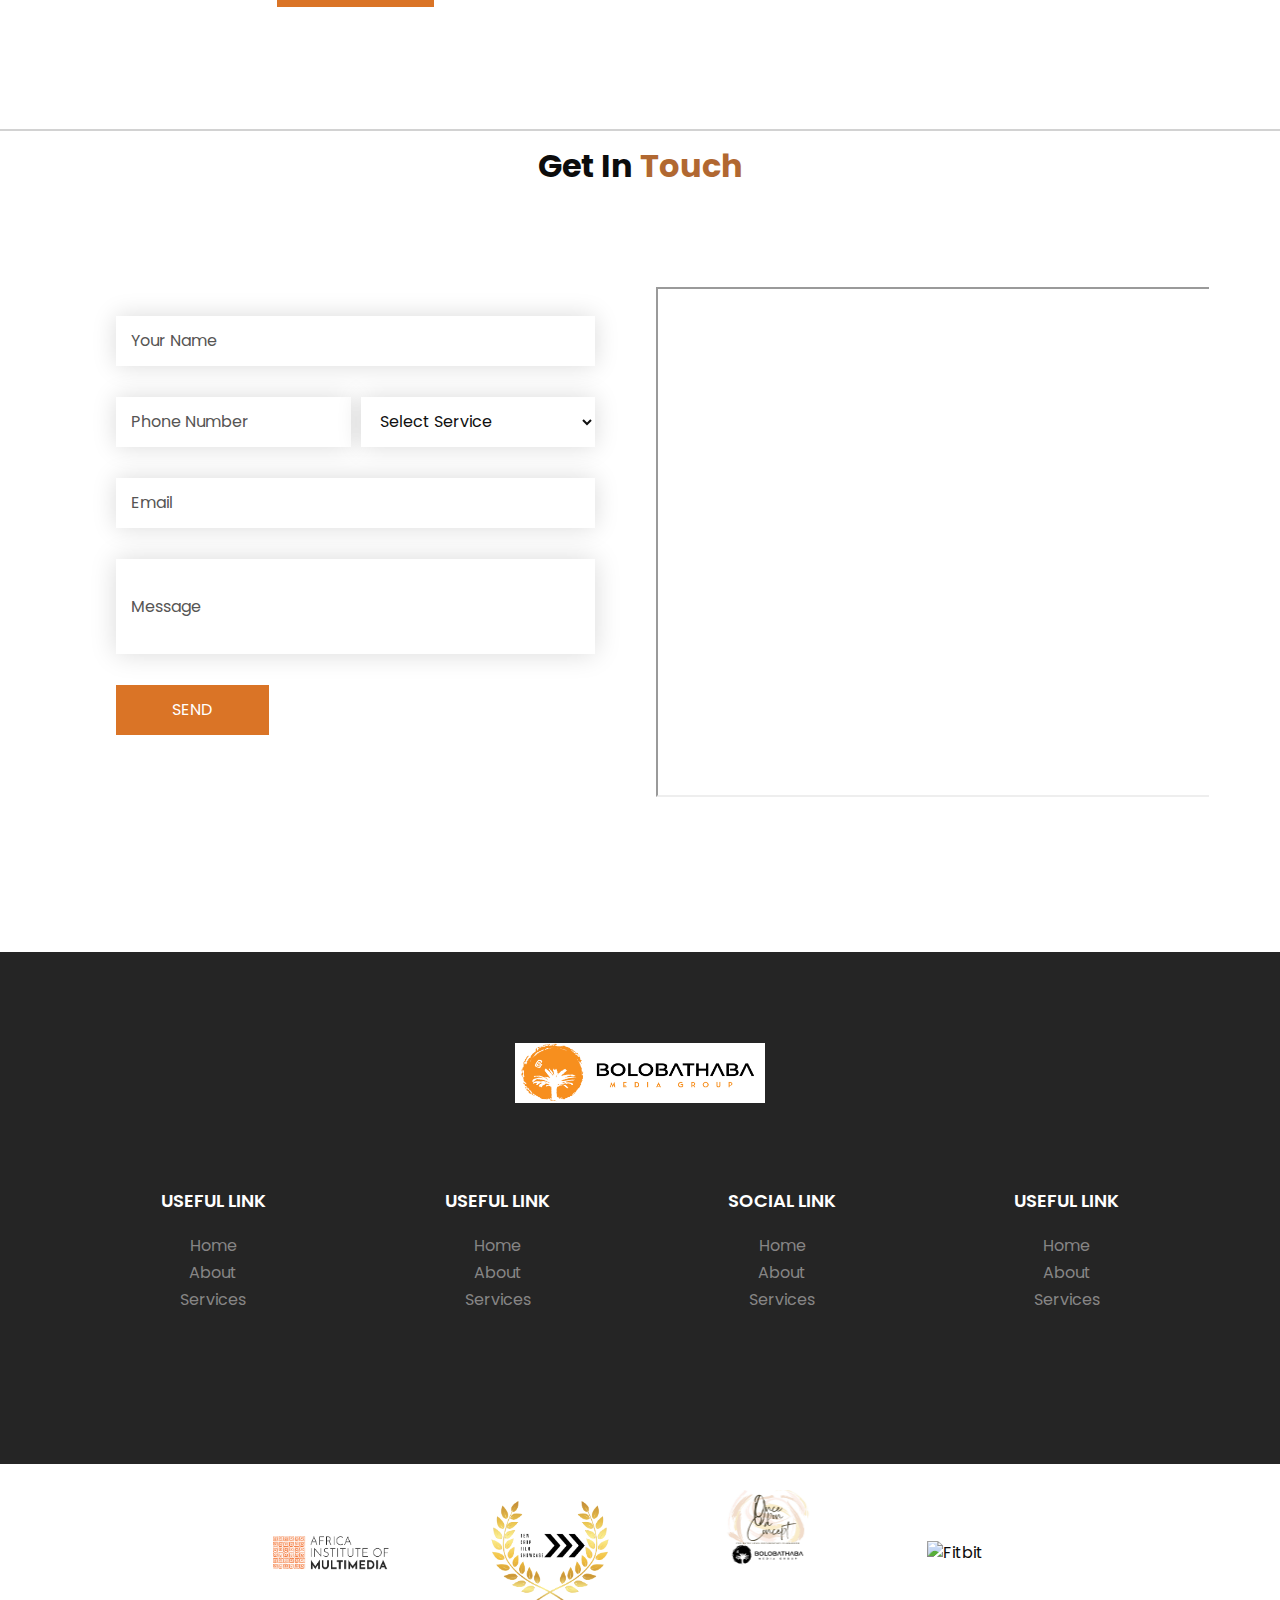
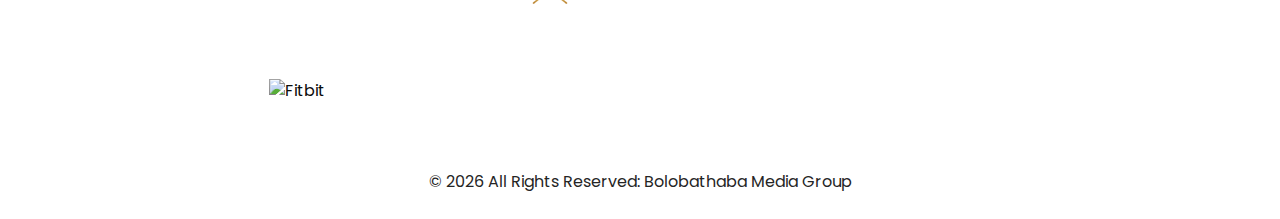
==== commit a48495e7: "Add files via upload" ====
--- a/index.html
+++ b/index.html
@@ -100,13 +100,34 @@
                   <a class="nav-link" href="index.html">Home <span class="sr-only">(current)</span></a>
                 </li>
                 <li class="nav-item">
-                  <a class="nav-link" href="service.html">Services</a>
-                </li>  
+                    <a class="nav-link" href="service.html">Services</a>
+                </li>
+
                 <li class="nav-item">
-                  <a class="nav-link" href="portfolio.html">Portfolio</a>
+                  <div class="dropdown">
+                    <a class="nav-link" href="">Projects</a>
+                    <div class="dropdown-content">
+                      <a href="c_projects.html">Current Projects</a>
+                      <a href="p_projects.html">Previous Projects</a>
+                    </div>
+                  </div>
                 </li>
+
+
                 <li class="nav-item">
-                  <a class="nav-link" href=""> Teams</a>
+                  <div class="dropdown">
+                    <a class="nav-link" href="">Portfolio</a>
+                    <div class="dropdown-content">
+                      <a href="images.html">Images</a>
+                      <a href="galleryvideo.html">Videos</a>
+                   
+                    </div>
+                  </div>
+                </li>
+
+
+                <li class="nav-item">
+                  <a class="nav-link" href="teams.html"> Teams</a>
                 </li>
                 <li class="nav-item">
                   <a class="nav-link" href="about.html"> About</a>
@@ -115,6 +136,8 @@
                   <a class="nav-link" href="contact.html">Contact Us</a>
                 </li>
                 <li class="nav-item">
+
+                 
                  <!---<a class="nav-link" href="#">
                     <i class="fa fa-user" aria-hidden="true"></i>
                     <span>
@@ -143,8 +166,7 @@
               <div class="detail-box">
                 <h1>
 
-                  Film & TV Production  <br />
-                  Operation NQF4 <br />
+                  Film <br>Production
                  
                 </h1>
                 <div class="btn-box">
@@ -162,8 +184,7 @@
             <div class="container ">
               <div class="detail-box">
                 <h1>
-                  Film & tv Production<br />
-                  NQF5<br />
+                  Television<br> Production
                  
                 </h1>
                 <div class="btn-box">
@@ -181,8 +202,45 @@
             <div class="container ">
               <div class="detail-box">
                 <h1>
-                  Digital <br />
-                  Media <br />
+                  Video<br> Production
+                 
+                </h1>
+                <div class="btn-box">
+                  <a href="" class="btn1">
+                    Read More
+                  </a>
+                  <a href="#contactus" class="btn2">
+                    Contact Us
+                  </a>
+                </div>
+              </div>
+            </div>
+          </div>
+
+          <div class="carousel-item">
+            <div class="container ">
+              <div class="detail-box">
+                <h1>
+                  Photography<br>
+                 
+                </h1>
+                <div class="btn-box">
+                  <a href="" class="btn1">
+                    Read More
+                  </a>
+                  <a href="#contactus" class="btn2">
+                    Contact Us
+                  </a>
+                </div>
+              </div>
+            </div>
+          </div>
+
+          <div class="carousel-item">
+            <div class="container ">
+              <div class="detail-box">
+                <h1>
+                  Sound<br> Production
                  
                 </h1>
                 <div class="btn-box">
@@ -212,40 +270,115 @@
     <!-- end slider section -->
   </div>
 
-  <!-- about section -->
-
-  <section class="about_section layout_padding">
-    <div class="container  ">
-      <div class="row">
-        <div class="col-md-6">
-          <div class="detail-box">
-            <div class="heading_container">
-              <h2>Welcome to <span>Bolobathaba Media</span></h2>
-            </div>
-            <p>
-              BOLOBATHABA MEDIA GROUP Is A Film And Digital Media Production Company And Multimedia Academy. The Business Was Established 2010 With Offices In The Tropical Town Of Tzaneen In Limpopo Province, South Africa.<br>
-
-              This Groundbreaking Business Was Founded By Multiple Award-Winning Filmmaker And Social Entrepreneur, MOLATELO BOSSMAN As A Powerhouse Of Local Film Productions And A Service Company For Big International Film Projects That Are Interested In The Untapped Virgin Locations In The Region.<br><br>
-              
-              INSTITUTE OF MULTIMEDIA Was Born Out Of The Need To Develop Skills Locally To Support The Vision. Today We Run Programmes That Offer Qualifications In Film ۭ Tv Production, As Well As Journalism. We Are Now Working On Expanding Our Offering To Incude The Much Needed Skills Such As Drone Operating And Interactive Media.<br><br>
-              
-              While The Film Sector Is Still Largely Underdeveloped In The Area, There Are Visible Signs Of GROWTH Not Only In The Development Of Film Projects But Also In Capacitating The Sector Through Skills Development And Transfer.
-            </p>
-            <a href="">
-              Read More
-            </a>
-          </div>
-        </div>
-        <div class="col-md-6 ">
-          <div class="img-box">
-            <img src="images/gallery9.png" alt="" />
-          </div>
-        </div>
-      </div>
-    </div>
-  </section>
-
-  <!-- end about section -->
+    <!-- service section -->
+
+    <section class="service_section layout_padding">
+      <div class="container ">
+        <div class="heading_container heading_center">
+          <h2>Our <span>Services</span></h2>
+        </div>
+        <div class="row">
+          <div class="col-sm-6 col-md-4">
+            <div class="box ">
+              <div class="img-box">
+                <i  class="fa-solid fa-film"></i>
+              </div>
+              <div class="detail-box">
+                <h5>
+                  Film Production
+                </h5>
+                <p>
+                  Lorem ipsum dolor sit amet, consectetur adipisicing elit. Praesentium velit amet mollitia, omnis soluta consequuntur.
+                </p>
+              </div>
+            </div>
+          </div><!----
+          <div class="col-sm-6 col-md-4">
+            <div class="box ">
+              <div class="img-box">
+                <i  class="fa-solid fa-film"></i>
+              </div>
+              <div class="detail-box">
+                <h5>
+                  Television Production
+                </h5>
+                <p>
+                 Lorem ipsum dolor sit, amet consectetur adipisicing elit. Repellat, harum corporis! Soluta, atque? Veritatis, repellendus.
+                </p>
+              </div>
+            </div>
+          </div>--->
+          <div class="col-sm-6 col-md-4">
+            <div class="box ">
+              <div class="img-box">
+                <i style="font-size: 70px;" class="fa-solid fa-camera-retro"></i>
+              </div>
+              <div class="detail-box">
+                <h5>
+                  Television Production
+                </h5>
+                <p>
+                  Lorem ipsum dolor sit amet consectetur adipisicing elit. Similique quaerat et perferendis. Aut, ipsum alias.
+                </p>
+              </div>
+            </div>
+          </div>
+          <div class="col-sm-6 col-md-4">
+            <div class="box ">
+              <div class="img-box">
+                <i  class="fa-solid fa-film"></i>
+              </div>
+              <div class="detail-box">
+                <h5>
+                  Video Production
+                </h5>
+                <p>
+                  Lorem ipsum dolor sit, amet consectetur adipisicing elit. Eum asperiores perferendis doloremque similique dignissimos deleniti!
+                </p>
+              </div>
+            </div>
+          </div>
+          <div class="col-sm-6 col-md-4">
+            <div class="box ">
+              <div class="img-box">
+                <i  class="fa-solid fa-film"></i>
+              </div>
+              <div class="detail-box">
+                <h5>
+                  Photography
+                </h5>
+                <p>
+                  Lorem ipsum, dolor sit amet consectetur adipisicing elit. Quaerat, vel incidunt! Accusantium earum dolorum repellendus.
+                </p>
+              </div>
+            </div>
+          </div>
+          <div class="col-sm-6 col-md-4">
+            <div class="box ">
+              <div class="img-box">
+                <i  class="fa-solid fa-film"></i>
+              </div>
+              <div class="detail-box">
+                <h5>
+                  Sound Production
+                </h5>
+                <p>
+                  Lorem ipsum dolor sit amet consectetur adipisicing elit. Exercitationem, voluptas labore facilis corporis ipsum nihil.
+                </p>
+              </div>
+            </div>
+          </div>
+        </div>
+        <div class="btn-box">
+          <a href="">
+            Read More
+          </a>
+        </div>
+      </div>
+    </section>
+  
+    <!-- end service section
+
 
   <!-- portfolio section -->
 
@@ -260,9 +393,10 @@
         <div class="filter_box">
           <nav class="owl-filter-bar">
             <a href="#" class="item active" data-owl-filter="*">All</a>
-            <a href="#" class="item" data-owl-filter=".decorative">PHOTOGRAPHY</a>
-            <a href="#" class="item" data-owl-filter=".facade">FILS </a>
-            <a href="#" class="item" data-owl-filter=".perforated">DIGITAL MEDIA
+            <a href="#" class="item" data-owl-filter=".decorative">Film Production</a>
+            <a href="#" class="item" data-owl-filter=".decorative"> Video Production</a>
+            <a href="#" class="item" data-owl-filter=".facade">Photography </a>
+            <a href="#" class="item" data-owl-filter=".perforated">Soud Production
             </a>
             <a href="#" class="item" data-owl-filter=".railing">MULTIMEDIA ACADEMY </a>
           </nav>
@@ -285,7 +419,7 @@
       <div class="item facade">
         <div class="box">
           <div class="img-box">
-            <img src="images/gallery9.jpg" alt="" />
+            <img src="images/gallery12.jpg" alt="" />
             <div class="btn_overlay">
               <a href="" class="">
                 See More
@@ -297,7 +431,7 @@
       <div class="item perforated decorative">
         <div class="box">
           <div class="img-box">
-            <img src="images/gallery10.JPG" alt="" />
+            <img src="images/gallery12.JPG" alt="" />
             <div class="btn_overlay">
               <a href="" class="">
                 See More
@@ -309,7 +443,7 @@
       <div class="item railing">
         <div class="box">
           <div class="img-box">
-            <img src="images/gallery5.jpg" alt="" />
+            <img src="images/gallery12.jpg" alt="" />
             <div class="btn_overlay">
               <a href="" class="">
                 See More
@@ -323,114 +457,7 @@
 
   <!-- end portfolio section -->
 
-  <!-- service section -->
-
-  <section class="service_section layout_padding">
-    <div class="container ">
-      <div class="heading_container heading_center">
-        <h2>Our <span>Services</span></h2>
-      </div>
-      <div class="row">
-        <div class="col-sm-6 col-md-4">
-          <div class="box ">
-            <div class="img-box">
-              <i  class="fa-solid fa-film"></i>
-            </div>
-            <div class="detail-box">
-              <h5>
-               Films
-              </h5>
-              <p>
-                Lorem ipsum dolor sit amet, consectetur adipisicing elit. Praesentium velit amet mollitia, omnis soluta consequuntur.
-              </p>
-            </div>
-          </div>
-        </div>
-        <div class="col-sm-6 col-md-4">
-          <div class="box ">
-            <div class="img-box">
-              <i  class="fa-solid fa-film"></i>
-            </div>
-            <div class="detail-box">
-              <h5>
-                Digital Media
-              </h5>
-              <p>
-               Lorem ipsum dolor sit, amet consectetur adipisicing elit. Repellat, harum corporis! Soluta, atque? Veritatis, repellendus.
-              </p>
-            </div>
-          </div>
-        </div>
-        <div class="col-sm-6 col-md-4">
-          <div class="box ">
-            <div class="img-box">
-              <i style="font-size: 70px;" class="fa-solid fa-camera-retro"></i>
-            </div>
-            <div class="detail-box">
-              <h5>
-                Photography
-              </h5>
-              <p>
-                Lorem ipsum dolor sit amet consectetur adipisicing elit. Similique quaerat et perferendis. Aut, ipsum alias.
-              </p>
-            </div>
-          </div>
-        </div>
-        <div class="col-sm-6 col-md-4">
-          <div class="box ">
-            <div class="img-box">
-              <i  class="fa-solid fa-film"></i>
-            </div>
-            <div class="detail-box">
-              <h5>
-                Multimedia Academy
-              </h5>
-              <p>
-                Lorem ipsum dolor sit, amet consectetur adipisicing elit. Eum asperiores perferendis doloremque similique dignissimos deleniti!
-              </p>
-            </div>
-          </div>
-        </div>
-        <div class="col-sm-6 col-md-4">
-          <div class="box ">
-            <div class="img-box">
-              <i  class="fa-solid fa-film"></i>
-            </div>
-            <div class="detail-box">
-              <h5>
-                Multimedia Academy
-              </h5>
-              <p>
-                Lorem ipsum, dolor sit amet consectetur adipisicing elit. Quaerat, vel incidunt! Accusantium earum dolorum repellendus.
-              </p>
-            </div>
-          </div>
-        </div>
-        <div class="col-sm-6 col-md-4">
-          <div class="box ">
-            <div class="img-box">
-              <i  class="fa-solid fa-film"></i>
-            </div>
-            <div class="detail-box">
-              <h5>
-                Multimedia Academy
-              </h5>
-              <p>
-                Lorem ipsum dolor sit amet consectetur adipisicing elit. Exercitationem, voluptas labore facilis corporis ipsum nihil.
-              </p>
-            </div>
-          </div>
-        </div>
-      </div>
-      <div class="btn-box">
-        <a href="">
-          Read More
-        </a>
-      </div>
-    </div>
-  </section>
-
-  <!-- end service section
+<!---
   <section class="client_section layout_padding">
     <div class="container">
       <div class="heading_container heading_center">
@@ -529,82 +556,123 @@
   end client section -->
 
   <!-------------OUR TEAM--------------->
-  <div class="responsive-container-block outer-container">
-    <div class="responsive-container-block inner-container">
-      <div class="responsive-cell-block wk-tab-12 wk-mobile-12 wk-desk-4 wk-ipadp-4 headings-container">
-        <p class="text-blk heading-text">
-          Meet our dream team
-        </p>
-        <p class="text-blk sub-heading-text">
-          Lorem ipsum dolor sit amet, consectetur adipiscing elit. Fringilla et sagittis,
-          vestibulum risus lacus sit.
-        </p>
-      </div>
-      <div class="responsive-cell-block wk-desk-8 wk-ipadp-8 wk-tab-12 wk-mobile-12 team-members-container">
-        <div class="responsive-cell-block wk-desk-6 wk-ipadp-6 wk-mobile-12 wk-tab-12 card-container">
-          <div class="card">
-            <img class="card-img" src="images/molatelo.png">
-            <p class="text-blk name">
-              Molatelo Mainetja
+  <section>
+    <div class="heading_container heading_center">
+      <h2>Our <span>Team</span></h2>
+    </div>
+    <div class="row">
+    
+      <!-- Column 1-->
+      <div class="column">
+        <div class="card">
+          <div class="img-container">
+            <img src="images/molatelo.png" />
+          </div>
+          <h3>Molatelo<br> Mainetje-Bossman</h3>
+          <p>Managing Director</p>
+         
+        </div>
+      </div>
+      <!-- Column 2-->
+      <div class="column">
+        <div class="card">
+          <div class="img-container">
+            <img src="images/karabo.png" />
+          </div>
+          <h3>Karabo<br> Rabjanyane</h3>
+          <p>Training Manager</p>
+         
+        </div>
+      </div>
+      <!-- Column 3-->
+      <div class="column">
+        <div class="card">
+          <div class="img-container">
+            <img src="images/lolly.jpeg" />
+          </div>
+          <h3>Lorencia<br> Williams</h3>
+          <p>Projects Student Support Manager</p>
+          
+        </div>
+      </div>
+       <!-- Column 4-->
+       <div class="column">
+        <div class="card">
+          <div class="img-container">
+            <img src="images/vivian.jpg" />
+          </div>
+          <h3>Vivian <br>Hlungwane</h3>
+          <p>Office Manager</p>
+          
+        </div>
+      </div>
+
+       <!-- Column 5-->
+       <div class="column">
+        <div class="card">
+          <div class="img-container">
+            <img src="images/thabang.png" />
+          </div>
+          <h3>Thabang Molokomme</h3>
+          <p>Technical Assistant</p>
+          
+        </div>
+      </div>
+    </div>
+  </section>
+  <!----------OUR TEAM ENDA-------------->
+
+  <!-- about section -->
+
+  <section class="about_section layout_padding" >
+    <div class="heading_container heading_center" style="border-top: 2px solid rgb(210, 210, 210);">
+      <h2 style="margin-top: 15px;">About <span>Us</span></h2>
+    </div>
+    <div class="container  ">
+      <div class="row">
+        <div class="col-md-6">
+          <div class="detail-box">
+            <div class="heading_container">
+              <h2>Welcome to <span>Bolobathaba Media</span></h2>
+            </div>
+            <p>
+              Bolobathaba Media Group was established in
+              2010 as a film and television production
+              company, After a few years in business, we
+              realised there was a gap in multimedia skills
+              development and training, and that is when
+              Africa institute of Multimedia AIM was born in
+              2019
+              Our core business is film and digital media
+              production and training as well as journalism
+              training We also offer facilitation and assessor
+              services on a consultancy basis
+              Apart from multimedia production services, the
+              company also offers accredited programmes in
+              journalism, film and television production
+              We currently implement skills development
+              programmes in partnership with National
+              Electronic Media Institute of South Africa
+              NEMISA, National Film and Video Foundation
+              NFVF and MICT SETA
             </p>
-            <p class="text-blk position">
-              Managing Director & Filmmaker
-            </p>
-          </div>
-        </div>
-        <div class="responsive-cell-block wk-desk-6 wk-ipadp-6 wk-mobile-12 wk-tab-12 card-container">
-          <div class="card">
-            <img class="card-img" src="images/karabo.png">
-            <p class="text-blk name">
-              Karabo Rabjanyane
-            </p>
-            <p class="text-blk position">
-              Manager
-            </p>
-          </div>
-        </div>
-        <div class="responsive-cell-block wk-desk-6 wk-ipadp-6 wk-mobile-12 wk-tab-12 card-container">
-          <div class="card">
-            <img class="card-img" src="images/lolly.jpeg">
-            <p class="text-blk name">
-              Lorencia Williams
-            </p>
-            <p class="text-blk position">
-              Project & Student Affairs
-            </p>
-          </div>
-        </div>
-        <div class="responsive-cell-block wk-desk-6 wk-ipadp-6 wk-mobile-12 wk-tab-12 card-container">
-          <div class="card">
-            <img class="card-img" src="images/thabang.png">
-            <p class="text-blk name">
-              Thabang Molokomme
-            </p>
-            <p class="text-blk position">
-              IT & Facilities
-            </p>
-          </div>
-        </div>
-        <div class="responsive-cell-block wk-desk-6 wk-ipadp-6 wk-mobile-12 wk-tab-12 card-container">
-          <div class="card">
-            <img class="card-img" src="images/vivian.jpg">
-            <p class="text-blk name">
-              Vivian Hlungwane
-            </p>
-            <p class="text-blk position">
-              Admin
-            </p>
-          </div>
-        </div>
-       
+            <a href="">
+              Read More
+            </a>
+          </div>
+        </div>
+        <div class="col-md-6 ">
+          <div class="img-box">
+            <img src="images/gallery9.png" alt="" />
+          </div>
+        </div>
       </div>
     </div>
-  </div>
-
-  <!----------OUR TEAM ENDA-------------->
-
+  </section>
+
+  <!-- end about section -->
   <!-- contact section -->
-  <section class="contact_section ">
+  <section class="contact_section " style="border-top: 2px solid rgb(210, 210, 210);">
     <div class="container">
       <div class="heading_container heading_center">
         <h2 id="contactus">Get In <span>Touch</span></h2>
@@ -667,11 +735,6 @@
   </section>
   <!-- end contact section -->
 
-  <!-- client section -->
- 
-
-  <!-- info section -->
-
   <section class="info_section ">
     <div class="info_container layout_padding2">
       <div class="container">
@@ -679,9 +742,15 @@
           <a class="logo" href="#"><img alt="Bolobathaba Media Group Logo" height="60" src="images/BMI-01.png"
             width="250" /></a>
         </div>
+        
         <div class="info_main">
           <div class="row">
-            <div class="col-md-3 col-lg-2">
+
+
+            <div class="col-md-3 col-lg-2" style="margin: auto;
+            width: 50%;
+          
+            padding: 10px;">
               <div class="info_link-box">
                 <h5>
                   Useful Link
@@ -691,110 +760,146 @@
                     <a class="" href="index.html">Home <span class="sr-only">(current)</span></a>
                   </li>
                   <li class="">
-                    <a class="" href="#">About </a>
+                    <a class="" href="about.html">About </a>
                   </li>
                   <li class="">
-                    <a class="" href="#">Services </a>
+                    <a class="" href="service.html">Services </a>
+                  </li>
+               
+                </ul>
+              </div>
+            </div>
+
+
+           
+            <div class="col-md-3 col-lg-2" style="margin: auto;
+            width: 50%;
+          
+            padding: 10px;">
+              <div class="info_link-box">
+                <h5>
+                  Useful Link
+                </h5>
+                <ul>
+                  <li class=" active">
+                    <a class="" href="index.html">Home <span class="sr-only">(current)</span></a>
                   </li>
                   <li class="">
-                    <a class="" href="#"> Teams </a>
+                    <a class="" href="about.html">About </a>
                   </li>
                   <li class="">
-                    <a class="" href="#"> Portfolio </a>
+                    <a class="" href="service.html">Services </a>
+                  </li>
+               
+                </ul>
+              </div>
+            </div>
+
+
+            
+            <div class="col-md-3 col-lg-2" style="margin: auto;
+            width: 50%;
+         
+            padding: 10px;">
+              <div class="info_link-box">
+                <h5>
+                  Social Link
+                </h5>
+                <ul>
+                  <li class=" active">
+                    <a class="" href="index.html">Home <span class="sr-only">(current)</span></a>
                   </li>
                   <li class="">
-                    <a class="" href="#"> Contact </a>
-                  </li>
+                    <a class="" href="about.html">About </a>
+                  </li>
+                  <li class="">
+                    <a class="" href="service.html">Services </a>
+                  </li>
+               
                 </ul>
               </div>
             </div>
-            <div class="col-md-3 ">
-              <h5>
-                Lorem
-              </h5>
-              <p>
-                Lorem ipsum dolor sit amet, consectetur
-                adipiscinaliquaLoreadipiscing
-              </p>
-            </div>
-            <div class="col-md-3 mx-auto  ">
-              <h5>
-                social media
-              </h5>
-              <div class="social_box">
-                <a href="#">
-                  <i class="fa fa-facebook" aria-hidden="true"></i>
-                </a>
-                <a href="#">
-                  <i class="fa fa-twitter" aria-hidden="true"></i>
-                </a>
+
+
+
+            
+            <div class="col-md-3 col-lg-2" style="margin: auto;
+            width: 50%;
+          
+            padding: 10px;">
+              <div class="info_link-box">
+                <h5>
+                  Useful Link
+                </h5>
+                <ul>
+                  <li class=" active">
+                    <a class="" href="index.html">Home <span class="sr-only">(current)</span></a>
+                  </li>
+                  <li class="">
+                    <a class="" href="about.html">About </a>
+                  </li>
+                  <li class="">
+                    <a class="" href="service.html">Services </a>
+                  </li>
                
-                <a href="#">
-                  <i class="fa fa-youtube-play" aria-hidden="true"></i>
-                </a>
-              </div>
-            </div>
-            <div class="col-md-3">
-              <h5>
-                WHO WE ARE
-              </h5>
-              <p>
-                BOLOBATHABA MEDIA GROUP Is A Film And Digital Media Production Company And Multimedia Academy. The Business Was Established 2010 With Offices In The Tropical Town Of Tzaneen In Limpopo Province, South Africa.
-              </p>
-            </div>
-          </div>
-        </div>
-        <div class="info_bottom">
-          <div class="row">
-            <div class="col-lg-9">
-              <div class="info_contact ">
-                <div class="row">
-                  <div class="col-md-3">
-                    <a href="#" class="link-box">
-                      <i class="fa fa-map-marker" aria-hidden="true"></i>
-                      <span>
-                        40038 Pulaneng<br> Main Road
-                        <br> Lenyenye<br>
-                        0857
-                      </span>
-                    </a>
-                  </div>
-                  <div class="col-md-5">
-                    <a href="#" class="link-box">
-                      <i class="fa fa-phone" aria-hidden="true"></i>
-                      <span>
-                        068 267 1186 / 083 714 5648
-                      </span>
-                    </a>
-                  </div>
-                  <div class="col-md-4">
-                    <a href="#" class="link-box">
-                      <i class="fa fa-envelope" aria-hidden="true"></i>
-                      <span>
-                        info@bolobathaba.co.za
-                      </span>
-                    </a>
-                  </div>
-                </div>
-              </div>
-            </div>
-            <div class="col-md-3">
-              <div class="info_form ">
-                <form action="">
-                  <input type="email" placeholder="Enter Your Email" />
-                  <button>
-                    <i class="fa fa-arrow-right" aria-hidden="true"></i>
-                  </button>
-                </form>
-              </div>
-            </div>
-          </div>
-        </div>
+                </ul>
+              </div>
+            </div>
+           
+            
+             
+
+
+
+
+
+
+
+
+
+            
+          </div>
+        </div>
+      
       </div>
     </div>
+    
   </section>
 
   <!-- end info section -->
+
+  <!-- client section -->
+  <section class="sponsor-icon ">
+    <div class="sponsor" style=" margin: auto;
+    width: 70%;
+    
+    padding: 10px;">
+
+      <ul class="sponsor-grid">
+        <li class="sponsor">
+          <img src="images/AIM® LOGO.png" alt="waze">
+        </li>
+        <li class="sponsor">
+          <img src="images/final logo .png" alt="google">
+        </li>
+        <li class="sponsor">
+          <img src="images/ouclogo.png" alt="Fitbit">
+        </li>
+        <li class="sponsor">
+          <img src="images/Presidential-Employment-Stimulus_logo.91ace3ab[3].png" alt="Fitbit">
+        </li>
+       
+        <li class="sponsor">
+          <img src="images/NFVF-LOGO1[4].png" alt="Fitbit">
+        </li>
+      </ul>
+      </div>
+
+  </section>
+
+  <!-- info section -->
+
+  
 
   <!-- footer section -->
   <footer class="footer_section">
--- a/css/style.css
+++ b/css/style.css
@@ -165,6 +165,7 @@
 
 .header_section .header_top .contact_nav a:hover i {
   background-color: #da7426;
+  color: rgb(255, 0, 0);
 }
 
 .header_section .header_top .social_box {
@@ -233,7 +234,7 @@
 
 .custom_nav-container .navbar-nav .nav-item .nav-link {
   padding: 5px 30px;
-  color: #000000;
+  color: #ffffff;
   text-align: center;
   text-transform: uppercase;
   border-radius: 5px;
@@ -1266,6 +1267,7 @@
   margin-bottom: 0px;
   margin-left: auto;
   max-width: 300px;
+  border-radius: 50%;
 }
 
 .card-container {
@@ -1684,4 +1686,169 @@
   .wk-mobile-12 {
     width: 100%;
   }
-}+}
+
+
+
+/******************************************/
+
+
+.sponsor-grid {
+  display: grid;
+  grid-template-columns: repeat(auto-fill, minmax(120px, 1fr));
+  gap: 4rem;
+ 
+ 
+}
+
+li p {
+  margin-top: 1rem;
+  font-family: system-ui;
+  text-align: center;
+ 
+}
+li{
+  list-style: none;
+}
+
+.sponsor img {
+  aspect-ratio: 1 / 1;
+  width: 100%;
+  object-fit: contain;
+}
+.sponsor  {
+
+  margin: auto;
+  width: 80%;
+  
+}
+
+
+/*************************/
+
+
+.row {
+  display: flex;
+  flex-wrap: wrap;
+  padding: 2em 1em;
+  text-align: center;
+}
+.column {
+  width: 100%;
+  padding: 0.5em 0;
+}
+h1 {
+  width: 100%;
+ 
+  font-size: 3.5em;
+  color: #1f003b;
+}
+.card {
+  box-shadow: 0 0 2.4em rgba(25, 0, 58, 0.1);
+  padding: 3.5em 1em;
+  border-radius: 0.6em;
+  color: #1f003b;
+  cursor: pointer;
+  transition: 0.3s;
+  height: 400px;
+  background-color: #ffffff;
+}
+.card .img-container {
+  width: 10em;
+  height: 10em;
+  
+  padding: 0.5em;
+  border-radius: 50%;
+  margin: 0 auto 2em auto;
+}
+.card img {
+  width: 100%;
+  border-radius: 50%;
+}
+.card h3 {
+  font-size: 25px;
+}
+.card p {
+  font-weight: 300;
+  text-transform: uppercase;
+  margin: 0.5em 0 2em 0;
+  letter-spacing: 2px;
+}
+.icons {
+  width: 50%;
+  min-width: 180px;
+  margin: auto;
+  display: flex;
+  justify-content: space-between;
+}
+.card a {
+  text-decoration: none;
+  color: inherit;
+  font-size: 1.4em;
+}
+.card:hover {
+  background: linear-gradient(#6045ea, #8567f7);
+  color: #ffffff;
+}
+.card:hover .img-container {
+  transform: scale(1.15);
+}
+@media screen and (min-width: 768px) {
+  section {
+    padding: 1em 7em;
+  }
+}
+@media screen and (min-width: 992px) {
+  section {
+    padding: 1em;
+  }
+  .card {
+    padding: 5em 1em;
+  }
+  .column {
+    flex: 0 0 20%;
+    max-width: 20%;
+    padding: 0 1em;
+  }
+}
+
+/**********************************/
+/* Dropdown Button */
+
+
+/* The container <div> - needed to position the dropdown content */
+.dropdown {
+  position: relative;
+  display: inline-block;
+}
+
+/* Dropdown Content (Hidden by Default) */
+.dropdown-content {
+  display: none;
+  position: absolute;
+  background-color: #f1f1f1;
+  min-width: 260px;
+  box-shadow: 0px 8px 16px 0px rgba(0,0,0,0.2);
+  z-index: 1;
+  border-radius: 0px 20px 0px 20px;
+}
+
+/* Links inside the dropdown */
+.dropdown-content a {
+  color: black;
+  padding: 12px 16px;
+  text-decoration: none;
+  display: block;
+}
+
+/* Change color of dropdown links on hover */
+.dropdown-content a:hover {
+  background-color: #da7426;
+  color: rgb(255, 255, 255);
+}
+
+/* Show the dropdown menu on hover */
+.dropdown:hover .dropdown-content {display: block;}
+
+/* Change the background color of the dropdown button when the dropdown content is shown */
+.dropdown:hover .dropbtn {background-color: #3e8e41;}--- a/css/responsive.css
+++ b/css/responsive.css
@@ -15,6 +15,11 @@
 @media (max-width: 1120px) {}
 
 @media (max-width: 992px) {
+  .custom_nav-container .navbar-nav .nav-item .nav-link {
+   
+    color: #000000;
+   
+  }
   .hero_area {
     height: auto;
   }
@@ -24,7 +29,8 @@
   }
 
   .header_section .header_bottom {
-    background-color: #ffffff;
+      background-color: #ffffff;
+      box-shadow: 0 5px 2px -2px rgba(0, 0, 0, 0.2);
   }
 
   .navbar_brand_mobile {
